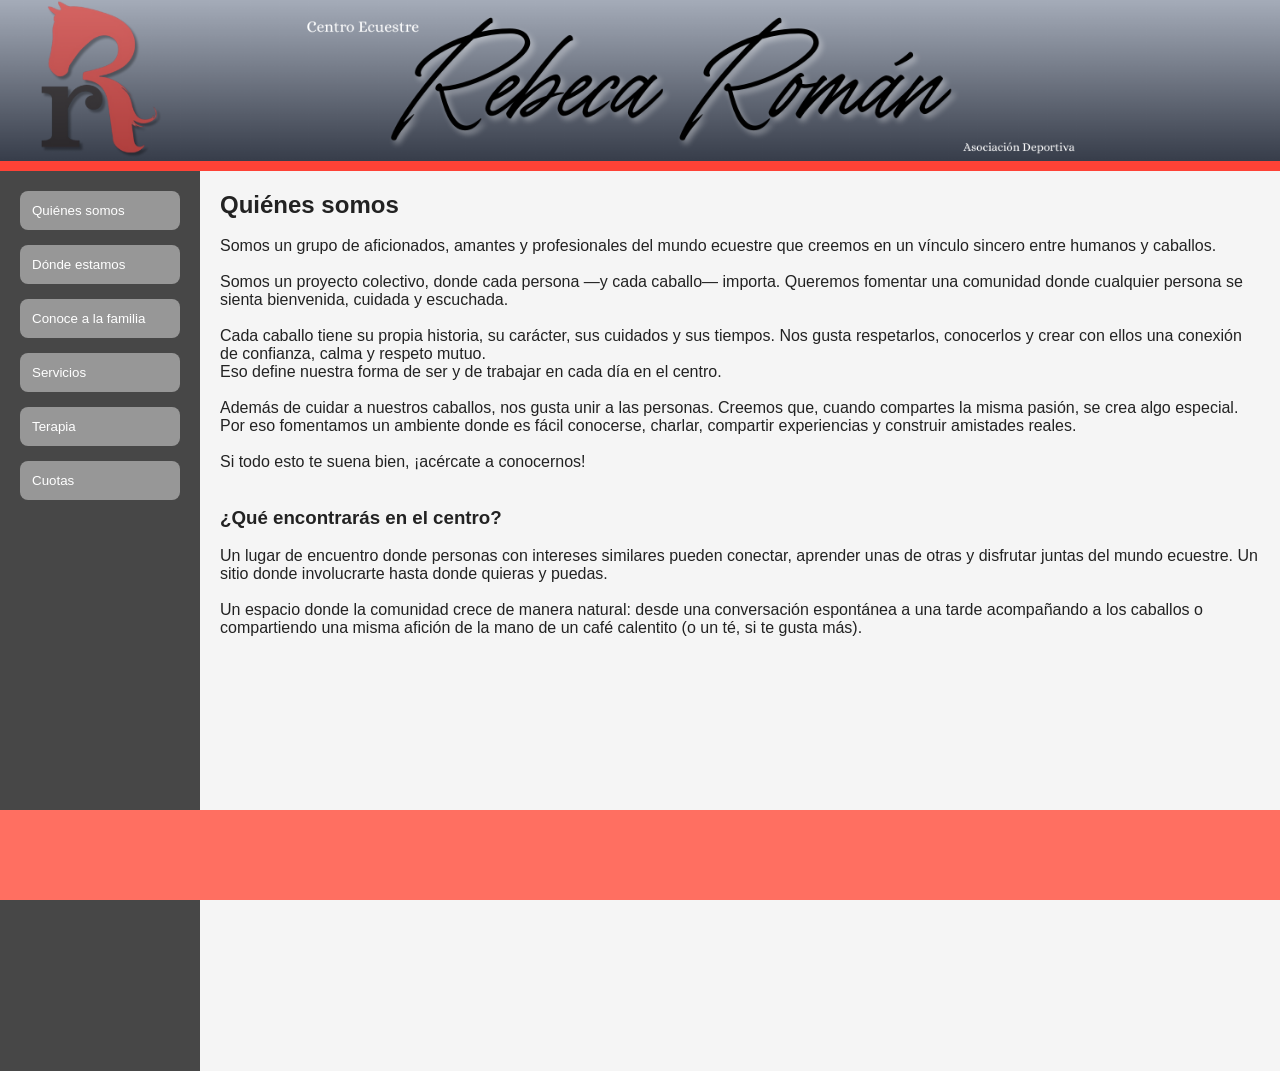
==== index.html @ 07a2dfa3 "Añadido footer fijo (y seguro que algo más)" ====
<!DOCTYPE html>
<html lang="en">
<head>
  <meta charset="UTF-8">
  <meta name="viewport" content="width=device-width, initial-scale=1.0">
  <link rel="stylesheet" href="styles.css">
  <title>Centro Ecuestre Rebeca Román</title>
</head>
<body>
<header>
<div class="header-img"></div>
</header>

    <div class="layout">
        <nav class="sidebar">
            <button class="tab-btn" data-tab="quienes">Quiénes somos</button>
            <button class="tab-btn" data-tab="donde">Dónde estamos</button>
            <button class="tab-btn" data-tab="familia">Conoce a la familia</button>
            <button class="tab-btn" data-tab="actividades">Servicios</button>
            <button class="tab-btn" data-tab="terapia">Terapia</button>
            <button class="tab-btn" data-tab="cuotas">Cuotas</button>
        </nav>

        <main>
            <section id="quienes" class="tab-content active">
                <h1>Quiénes somos</h1><br>
<p>Somos un grupo de aficionados, amantes y profesionales del mundo ecuestre que creemos en un vínculo
sincero entre humanos y caballos.<br><br> Somos un proyecto colectivo, donde cada persona —y cada
caballo— importa. Queremos fomentar una comunidad donde cualquier persona se sienta bienvenida,
cuidada y escuchada.</p><br>
<p>
Cada caballo tiene su propia historia, su carácter, sus cuidados y sus tiempos. Nos gusta respetarlos,
conocerlos y crear con ellos una conexión de confianza, calma y respeto mutuo. <br>Eso define
nuestra forma de ser y de trabajar en cada día en el centro.
</p><br>
<p>
Además de cuidar a nuestros caballos, nos gusta unir a las personas. Creemos que,
cuando compartes la misma pasión, se crea algo especial. Por eso fomentamos un ambiente
donde es fácil conocerse, charlar, compartir experiencias y construir amistades reales.
</p><br>
<p>
    Si todo esto te suena bien, ¡acércate a conocernos!
</p>
<br><br>
<h3>¿Qué encontrarás en el centro?</h3><br>
<p>
Un lugar de encuentro donde personas con intereses similares pueden conectar,
aprender unas de otras y disfrutar juntas del mundo ecuestre. Un sitio donde involucrarte hasta donde quieras y puedas.
<br><br>
Un espacio donde la comunidad crece de manera natural: desde una conversación
espontánea a una tarde acompañando a los caballos o compartiendo una misma
afición de la mano de un café calentito (o un té, si te gusta más).

</p>
            </section>

            <section id="donde" class="tab-content">
                <h1>¿Dónde estamos?</h1>
<p>
El centro se encuentra en Aido, Teo, a tan sólo 10km del centro de Santiago de Compostela. <br>
Pero no te preocupes, te lo ponemos fácil:
</p><br>
<iframe src="https://www.google.com/maps/embed?pb=!1m18!1m12!1m3!1d3857.4868956286105!2d-8.57734438749421!3d42.80059117103506!2m3!1f0!2f0!3f0!3m2!1i1024!2i768!4f13.1!3m3!1m2!1s0xd2f03ffd2e58ea3%3A0x3be78a90a9f89c5a!2sCentro%20Ecuestre%20Rebeca%20Rom%C3%A1n!5e1!3m2!1ses!2ses!4v1764530140210!5m2!1ses!2ses" width="600" height="450" style="border:0;" allowfullscreen="" loading="lazy" referrerpolicy="no-referrer-when-downgrade"></iframe>
            
<br><br>
<h1>¿Cómo llegar?</h1><br>
<p>
    Si no tienes coche o no conduces, no te preocupes.<br><br>
    Contamos con una <b>parada de bus en la misma puerta del centro</b>. <br><br>
    El autobús se coge en la Calle de la Rosa, es la línea <i>LA QUE SEA.</i><br>
    Puedes consultar los horarios aquí. <i>LINKAR LA WEB</i>
</p>

</section>

                

            <section id="familia" class="tab-content">
                <h1>Conoce a la familia</h1>
<br>          
<p>
Cada uno de nuestros caballos y burros tiene su propia personalidad y aporta algo único al
día a día del centro. Son parte de nuestra familia y se nota en cómo interactúan con quienes
los visitan.
</p>
<br>
<h2> Nuestros caballos </h2>
<br>
<div class="contenedor-grid">
                <div class="caballo">
                    <h3>Jerjes</h3>
                    <img src="resources/fotos/caballos/Jerjes.png" alt="Jerjes" width="300" height="300" />
                    <p>Jerjes es un caballo tranquilo y confiable. <br>
                        Antiguo corredor, ahora disfruta de la vida más calmada al mando de nuestra manada.<br>
                        Pese a tener el espíritu de un viejo gruñón, siempre es paciente con los que están aprendiendo, ayudando a que los más novatos se sientan seguros y acompañados.<br>
                        Pero que no te engañe, es un fantástico maestro para ayudarnos a perfeccionar nuestro nivel de doma.
                    </p>
                </div>
                <div class="caballo">
                    <h3>Ninuca</h3>
                    <img src="resources/fotos/caballos/Ninuca1.png" alt="Ninuca" width="300" height="300"/>
                    <p>Si Jerjes es la calma, Ninuca es la chispa. <br>
                        Esta appaloosa es una yegua con carácter y mucha energía. Participa en las actividades de terapia y siempre está atenta a lo que pasa a su alrededor.<br>
                        Es directa y decidida, pero una vez te haces a ella es la mar de divertida, y sabe cómo hacerse querer por quienes pasan tiempo con ella.<br>
                    </p>
                </div>
                <div class="caballo">
                    <h3>Nardeli</h3>
                    <img src="resources/fotos/caballos/Nardeli.png" alt="Nardeli" width="300" height="300"/>
                    <p>Nardeli es una veterana de concursos de salto y toda una profesional.<br>
                        Paciente y constante, transmite confianza a quienes la montan o trabajan con ella.<br>
                        Su experiencia se nota en cada movimiento y en cada tranco, ofreciendo una fuente de aprendizaje sin límites.<br>
                        Fue la última incorporación a la familia, y ya se ha hecho un hueco irremplazable en nuestros corazones. </p>

                </div>
                <div class="caballo">
                    <h3>Viana</h3>
                    <img src="resources/fotos/caballos/Viana.png" alt="Viana" width="300" height="300"/>
                    <p>Viana es la niña de la casa, curiosa y llena de energía.<br>
                        Sociable y cariñosa, se relaciona con facilidad tanto con los caballos como con las personas y aprende cada día.<br>
                        Su actitud abierta y amistosa hace que sea fácil acercarse a ella y disfrutar del tiempo juntos.<br>
                        Viana te robará el corazón -y las chuches- sin dudarlo.
                    </p>
                </div>
</div>

<br><br>

<h2> Nuestros burros </h2>
<br>
<p>Nuestros burros son inseparables y se complementan a la perfección.<br> Mimosos a la par que traviesos, les gusta la compañía de las personas y siempre aportan un toque de alegría y calma al centro.
</p>
<br>

<div class="contenedor-grid">
                <div class ="burro">
                    <h3>Bombón</h3> 
                    <img src="resources/fotos/burros/Bombón.png" alt="Bombón" width="300" height="300"/>
                    <p>Bombón es el mayor y su paciencia es inmensurable. <br>Sigue a Pascual allá donde vaya, incluso si eso implica hacer de escapistas de vez en cuando.</p>    
                </div>
                
                <div class="burro">
                    <h3>Pascual</h3>
                    <img src="resources/fotos/burros/Pascual.png" alt="Pascual" width="300" height="300"/>
                    <p>Pascu es el más jovencito de los dos. Es una nubecita suave y amable que te robará el corazón a primera vista. Igual que Bombón, tiene muchísimos años de experiencia en terapia, ¡y podemos dar buena cuenta de ello!</p>
                </div>      
</div>
<br><br><br><br>

            </section>

            <section id="actividades" class="tab-content">
                <h1>Nuestros servicios</h1><br>
                <p>
                    Todas las actividades en la cuadra están pensadas para disfrutar, aprender y convivir con los animales desde el respeto. <br><br>
                </p>

                <h2>Aprendizaje en un entorno tranquilo</h2>
                <br>
                <p>
                    Entendemos el deporte y el aprendizaje como una fuente de diversión y disfrute, sin presiones ni exigencias deportivas o competitivas.
                    Aquí las sesiones se viven como un momento de desconexión y vínculo, adaptando el aprendizaje y la intensidad al ritmo y nivel de cada persona y de cada caballo.
                    <br>
                    Consideramos que aprender y mejorar en este deporte implica tener tiempo y ojos para todas las personas que están en pista, por eso mantenemos grupos reducidos a la hora de montar.
                    Sólo habrá 4 o más caballos en pista cuando queramos trabajar cómo gestionar turnos, prioridades y otras herramientas necesarias en el mundo de la equitación.
                </p>

                <br><br>

                <h2>Pupilaje: cuidado con cariño y atención</h2>
                <br>
                <p>
                    El centro también acoge caballos en pupilaje.<br>
                    Entendemos de primera mano la importancia de saber que tu compañero está bien atendido, por eso apostamos por un trato cercano, rutinas cuidadas y un ambiente tranquilo donde cada caballo puede vivir de forma equilibrada.<br>
                    Por supuesto, no hacemos ningún tipo de diferenciación entre cómo se tratan los caballos de la asociación, y cómo se tratan los caballos de propietarios. <br>
                    
                </p>
                <br><br>

                <h2>Experiencia equirelax</h2>
                <br>
                <p>
                    Equirelax es nuestra propuesta para quienes buscan un momento de desconexión total junto a los caballos y burros.<br>
                    Se trata de un espacio pensado para relajar cuerpo y mente, conectar con los animales y disfrutar del entorno natural del centro. Una experiencia sensorial donde se combinan calma, contacto con los animales y la serenidad del entorno.<br>

                
                    Ideal para quienes necesitan parar, respirar y reconectar consigo mismos y con la naturaleza.

                </p>
                <br><br>

                <h2>Sesiones intensivas de formación</h2>
                <br>
                <p>
                    Cada cierto tiempo, organizamos sesiones formativas para hablar de todo eso de lo que normalmente no se habla: <br>
                    Cuidados, dolencias, la importancia de un buen equipo, técnica... ¡Tenemos de todo!<br>

                    Algunas de estas sesiones estarán pensadas solo para socias, mientras que otras están abiertas al público.
                </p>
                

            </section>


            <section id="terapia" class="tab-content">
                <h1>Terapia</h1>
                <p>(Pendiente de completar)</p>
            </section>

            <section id="cuotas" class="tab-content">
                <h1>Cuotas</h1>
                <br>
                <p>
                    Como somos una asociación, funcionamos por un sistema de cuotas que dan diferentes tipos de servicios a cada socia. <br>
                    El sistema de cuotas está pensado para que cualquiera pueda disfrutar de este deporte tan bonito y de estos animales tan nobles. <br><br>

                    <b>Aunque las cuotas sean diferentes, todas tienen un mismo fin: Que los peludos estén bien atendidos y no les falte de nada.</b> <br><br>
                    Para nosotras es muy importante destacar que <b>nunca</b> se harán distinciones entre socias por el tipo de cuota que decidan o puedan tener, si no que es un sistema para que nadie se quede sin disfrutar del mundo ecuestre.
                </p>

                <p><br><br>
                    <h3>Contamos con diferentes tipos de cuotas:</h3>
                </p>
                <br>
                <div class=" accordion">
                    <h2 class="accordion-title">Cuota base</h2>
                    <div class="accordion-content">
                        <br>
                        <p>
                            <b>Aprende a montar</b>: Esta cuota nos da derecho a montar una vez por semana, siempre en grupos reducidos para tener toda la atención de nuestra profe favorita.<br>
                            <b>Aprende la teoría que no se enseña</b>: ¡El mundo de la equitación no es sólo subirse al caballo! Aprenderás sobre el equipo, material, anatomía, cuidados, vínculo... ¡y muchísimo más!<br>
                            <b>Aprende gimnasia para jinetes</b>: La equitación es un deporte que requiere más fuerza de la que parece. Por eso, cuando las condiciones meteorológicas no nos dejan salir a pista, trabajamos para ganar fuerza, equilibrio y para generar consciencia sobre nuestros cuerpos y el del caballo.<br>
                            <b>Cuida de los caballos</b>: El bienestar del caballo es siempre nuestra prioridad. Aprenderás todo sobre su cuidado, necesidades y curiosidades, su mantenimiento y el de su equipo.<br>
                            <b>Participa en nuestro día a día</b>: ADECERR es un espacio seguro y familiar y queremos que siga así. Aquí todas las manos cuentan y nos repartimos las tareas en la medida de nuestras capacidades y tiempo.<br>
                        </p>
                    </div>
                </div>
                <br><br>
                <div class="accordion">
                    <h2 class="accordion-title">Cuota especializada</h2>
                    <div class="accordion-content">
                    <br>
                    <p>
                        <b>Especialízate en una modalidad</b>: Es una cuota pensada para amazonas y jinetes con más experiencia y ganas de mejorar. Nuestra profe está especializada en Salto y Doma, y te guiará para que aprendas, mejores y te diviertas en el proceso.<br>
                        <b>Grupos reducidos</b>: Una parte muy importante de nuestra política es el aprendizaje y la equitación sostenible. Igual que en la cuota base, queremos aprender sin sobrecargar a los caballos.<br>
                        <b>Aprende gimnasia para jinetes</b>: Igual que en la cuota base, la gimnasia es una actividad que nos permite seguir trabajando y mejorando cuando el tiempo no está de nuestro lado.<br>
                        <b>Aprende teoría más específica</b>: Como el conocimiento es algo progresivo, la teoría se adapta a la modalidad que elijas. ¡Aquí no dejamos de aprender!<br>
                        <b>Participa en nuestro día a día</b>: ADECERR es un espacio seguro y familiar y queremos que siga así. Aquí todas las manos cuentan y nos repartimos las tareas en la medida de nuestras capacidades y tiempo.<br>

                    </p>
                    </div>
                </div>
                <br><br>
                <div class="accordion">
                    <h2 class="accordion-title">Cuota equirelax</h2>
                    <div class="accordion-content">
                    <br>
                    <p>
                        El estrés, la ansiedad, las prisas... ¿Te suena? <br><br>

                        El contacto con caballos reduce el estrés en niños, jóvenes y adultos.<br>

                        <b>¿Para quién?</b>: Cuota reducida para quienes quieren beneficiarse de todo lo que nos ofrece la interacción con los caballos y la naturaleza, pero sin montar. <br>
                        <b>¿De qué va?</b>: Ven al centro, empápate de la tranquilidad de los caballos en un espacio natural y no masificado. Acarícialos, cepíllalos, siéntelos. Es una forma fácil y rápida para gestionar el estrés acumulado y salir de la rutina.
                        <b>Aprende sobre los caballos</b>: Sus personalidades, qué les gusta, su lenguaje corporal, sus cuidados, su alimentación, su mantenimiento... ¡Todo lo que quieras!
                        <b>Sesiones bajo reserva</b>: Si lo necesitas, buscamos un hueco en el que el centro tenga menos activadad para una experiencia inmersiva.
                        <b>Participa en nuestro día a día</b>: ADECERR es un espacio seguro y familiar y queremos que siga así. Aquí todas las manos cuentan y nos repartimos las tareas en la medida de nuestras capacidades y tiempo.<br>
                        <br><br>
                        <b>¿Sabías que...?</b> en 2015 se descubrió que ¡la interacción entre personas y equinos durante sólo 90 minutos semanales bajaba los niveles de cortisol de manera muy significativa!<br><br> 
                    </p>
                    </div>
                </div>
                <br><br>
                <div class="accordion">
                    <h2 class="accordion-title">Cuota propietario</h2>
                    <div class="accordion-content">
                    <br>
                    <p>
                        ¡Trae a tu peludo a ADECERR! Tenemos pocas plazas para garantizar su atención y cuidado total.<br><br>
                        <b>Acceso ilimitado a heno</b>: No consideramos el heno como un plus, ni un beneficio. Es una parte imprescindible de su alimentación y de su gestión emocional. <br>
                        <b>Paddock propio</b>: Todos los caballos del centro tienen paddock propio con refugio. Nuestra intención siempre es que estén en el paddock o en el prado siempre que se pueda, la estabulación no es nuestra primera opción, sólo una herramienta para cuando el clima no nos permite estar fuera con seguridad. <br>
                        <b>Tres comidas al día</b>: No es un beneficio, es lo que consideramos mejor para ellos. Los caballos están preparados para comer durante 20 horas al día. El acceso ilimitado a heno y las tres comidas diarias nos permiten controlar sustos y posibles cólicos. La comida siempre es acorde a su desgaste energético. Si lo trabajas, comerá más, y nadie te va a cobrar más por ello.<br>
                        <b>Quitar y poner mantas</b>: No nos cansaremos de decir que el bienestar de los caballos no es un plus. ¡Aquí no se pasa ni frío, ni calor! Nos ajustamos al tiempo y decidimos qué pijama ponerles. Si quieres venir a ponérselo tú, por supuesto que puedes, pero nadie te va a cobrar un extra por algo que consideramos básico. <br>
                        <b>Herrador ortopédico</b>: En ADECERR trabajamos con un herrador especializado en ortopedias, ¡zapatos a medida para todos! Si tu amigo tiene necesidades concretas, ¡nuestro herrador estará a la altura!<br>
                        <b>Camas limpitas</b>: Las camas son de viruta y se limpian a diario. Una vez a la semana, las cuadras se levantan por completo y se desinfectan.
                        <b>Servicio de avisos</b>: De momento, los caballos no saben usar agenda. Pero no te preocupes, te avisamos nosotras de cuándo toquen vacunas, herrajes, dentista, desparasitación...<br>
                    </p>
                    </div>
                </div>
                <br><br>
            </section>

            </main>
    </div>
  <script src="scripts.js"></script>
</body>
<footer id="footer" class="pie">
    
</footer>
</html>
---- styles.css ----
body {
margin: 0;
font-family: "Poppins", sans-serif;
background: #f5f5f5;
color: #222;
}

header {
width: 100%;
}

* {
  margin: 0;
  padding: 0;
  box-sizing: border-box;
}

.header-img {
width: 100%;
min-height: 50px;
background-image: url('resources/design/Header.png');
background-size: contain;
background-repeat: no-repeat;
background-position: top;
aspect-ratio: 15/2;
}

.layout {
display: flex;
height: 100vh;
}

.sidebar {
width: 25%;
height: 100vh;
max-width: 200px;
min-width: 200px;
background: #474747;
display: flex;
flex-direction: column;
padding: 20px;
gap: 15px;
}

.tab-btn {
background: #979797;
color: white;
border: none;
padding: 12px;
text-align: left;
cursor: pointer;
border-radius: 8px;
transition: 0.2s;
}

.tab-btn:hover {
background: #ff6f61; /* Coral */
}

main {
padding: 20px;
flex-grow: 1;
}

.tab-content {
display: none;
}

.tab-content.active {
display: block;
}

.caballo {
gap: 15px;
margin-bottom: 20px;
}

.burro {
gap: 15px;
margin-bottom: 20px;
}

.contenedor-grid {
  display: grid;
  grid-template-columns: repeat(2, 1fr);
  column-width: 350px; 
  row-gap: 20px;
  column-gap: 20px;
}

.caballo img {
width: 300px;
height: 300px;
border-radius: 6px;
}

.accordion-title {
    cursor: pointer;
    padding: 10px 0;
    border-bottom: 1px solid #ddd;
}

.accordion-title:hover {
    color: #ff6f61; /* o el color que uses */
}

.accordion-content {
    max-height: 0;
    overflow: hidden;
    transition: max-height 0.3s ease-out;
}

.accordion-content.open {
    max-height: 2000px; /* suficientemente grande */
}

.pie {
  position: fixed;
  bottom: 0;
  left: 0;
  width: 100%;
  background-color: #ff6f61;
  height: 90px;
  padding: 20px;
  text-align: center;
}
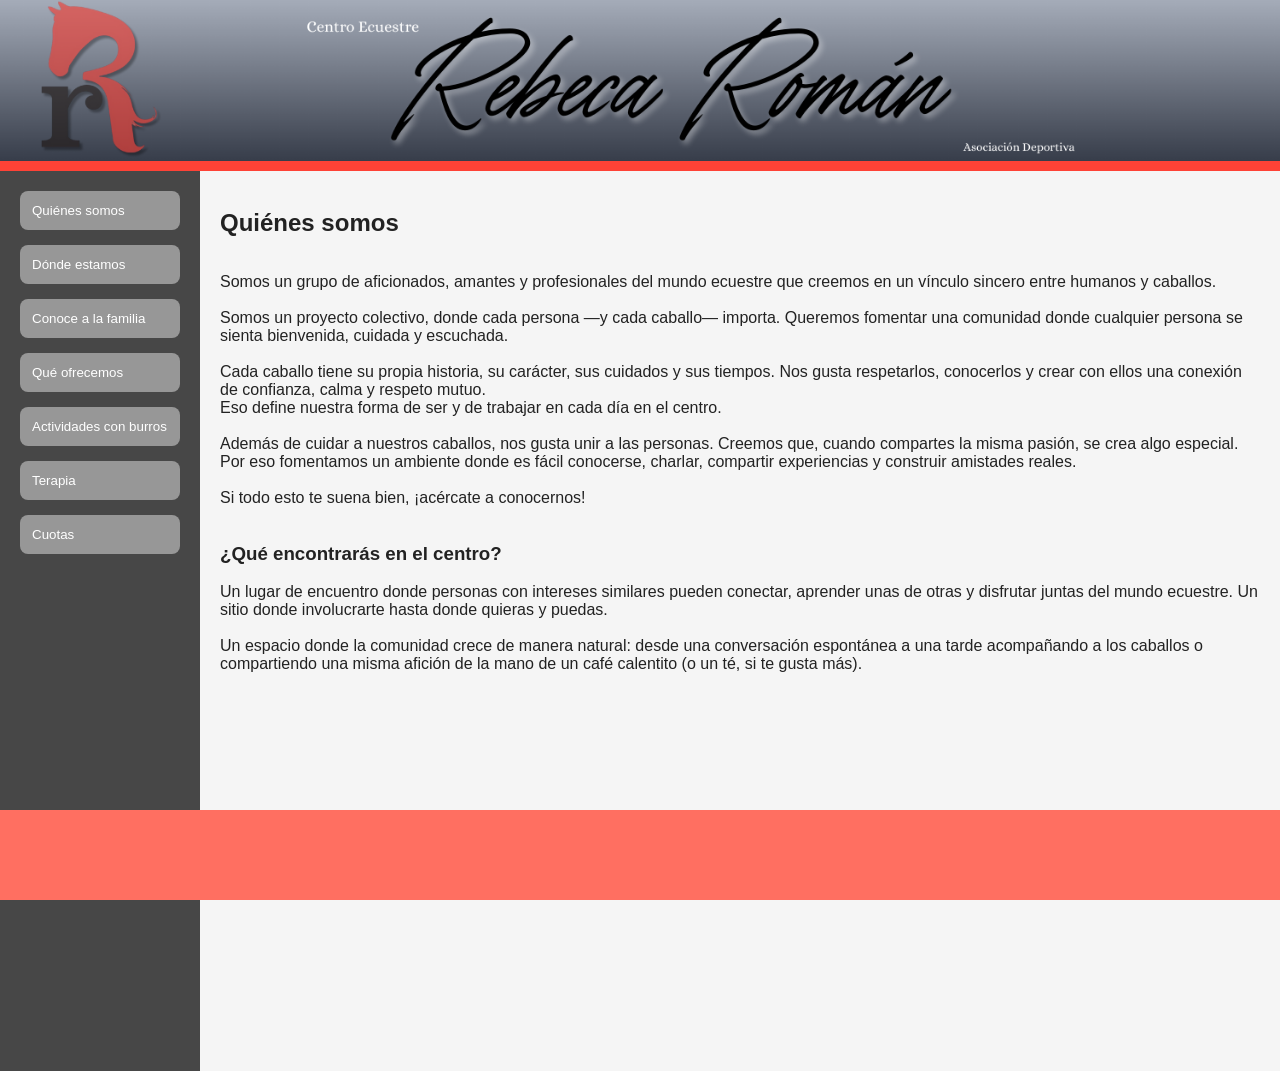
==== commit 2606c603: "+Terapias +Buses +Burros" ====
--- a/index.html
+++ b/index.html
@@ -6,7 +6,7 @@
   <link rel="stylesheet" href="styles.css">
   <title>Centro Ecuestre Rebeca Román</title>
 </head>
-<body>
+<body class="contenido">
 <header>
 <div class="header-img"></div>
 </header>
@@ -16,14 +16,17 @@
             <button class="tab-btn" data-tab="quienes">Quiénes somos</button>
             <button class="tab-btn" data-tab="donde">Dónde estamos</button>
             <button class="tab-btn" data-tab="familia">Conoce a la familia</button>
-            <button class="tab-btn" data-tab="actividades">Servicios</button>
+            <button class="tab-btn" data-tab="actividades">Qué ofrecemos</button>
+            <button class="tab-btn" data-tab="burros">Actividades con burros</button>
             <button class="tab-btn" data-tab="terapia">Terapia</button>
             <button class="tab-btn" data-tab="cuotas">Cuotas</button>
         </nav>
 
         <main>
             <section id="quienes" class="tab-content active">
+                <br>
                 <h1>Quiénes somos</h1><br>
+                <br>
 <p>Somos un grupo de aficionados, amantes y profesionales del mundo ecuestre que creemos en un vínculo
 sincero entre humanos y caballos.<br><br> Somos un proyecto colectivo, donde cada persona —y cada
 caballo— importa. Queremos fomentar una comunidad donde cualquier persona se sienta bienvenida,
@@ -55,20 +58,38 @@
             </section>
 
             <section id="donde" class="tab-content">
+                <br>
                 <h1>¿Dónde estamos?</h1>
+                <br>
 <p>
 El centro se encuentra en Aido, Teo, a tan sólo 10km del centro de Santiago de Compostela. <br>
 Pero no te preocupes, te lo ponemos fácil:
 </p><br>
-<iframe src="https://www.google.com/maps/embed?pb=!1m18!1m12!1m3!1d3857.4868956286105!2d-8.57734438749421!3d42.80059117103506!2m3!1f0!2f0!3f0!3m2!1i1024!2i768!4f13.1!3m3!1m2!1s0xd2f03ffd2e58ea3%3A0x3be78a90a9f89c5a!2sCentro%20Ecuestre%20Rebeca%20Rom%C3%A1n!5e1!3m2!1ses!2ses!4v1764530140210!5m2!1ses!2ses" width="600" height="450" style="border:0;" allowfullscreen="" loading="lazy" referrerpolicy="no-referrer-when-downgrade"></iframe>
+<iframe src="https://www.google.com/maps/embed?pb=!1m18!1m12!1m3!1d3857.4868956286105!2d-8.57734438749421!3d42.80059117103506!2m3!1f0!2f0!3f0!3m2!1i1024!2i768!4f13.1!3m3!1m2!1s0xd2f03ffd2e58ea3%3A0x3be78a90a9f89c5a!2sCentro%20Ecuestre%20Rebeca%20Rom%C3%A1n!5e1!3m2!1ses!2ses!4v1764530140210!5m2!1ses!2ses" width="550" height="400" style="border:0;" allowfullscreen="" loading="lazy" referrerpolicy="no-referrer-when-downgrade"></iframe>
             
 <br><br>
 <h1>¿Cómo llegar?</h1><br>
 <p>
     Si no tienes coche o no conduces, no te preocupes.<br><br>
-    Contamos con una <b>parada de bus en la misma puerta del centro</b>. <br><br>
-    El autobús se coge en la Calle de la Rosa, es la línea <i>LA QUE SEA.</i><br>
-    Puedes consultar los horarios aquí. <i>LINKAR LA WEB</i>
+    Contamos con una <b>parada de bus en la misma puerta del centro</b> y el autobús se coge en <b>la Calle de la Rosa</b>. <br><br>
+
+<br>
+
+<h2>Consulta los horarios</h2>
+<br>
+    
+        <p>
+    <img src="resources/fotos/autobuses/lineaXG80716.png" width="190" height="40" />    
+    Ésta es la línea circular diaria. Consulta paradas y horarios <a href="https://moovitapp.com/index/es/transporte_p%C3%BAblico-line-xg80716-Vigo-3841-3755386-157738303-0"><b>AQUÍ</b></a>
+    </p>
+    <br>
+    <p>
+    <img src="resources/fotos/autobuses/lineaXG80712.png" width="190" height="40" />
+    Y para los fines de semana... <a href="https://moovitapp.com/index/es/transporte_p%C3%BAblico-line-XG80712-Vigo-3841-3755386-157738230-1"><b>AQUÍ</b></a>
+    </p>
+        
+
+
 </p>
 
 </section>
@@ -76,6 +97,7 @@
                 
 
             <section id="familia" class="tab-content">
+                <br>
                 <h1>Conoce a la familia</h1>
 <br>          
 <p>
@@ -150,7 +172,9 @@
             </section>
 
             <section id="actividades" class="tab-content">
+                <br>
                 <h1>Nuestros servicios</h1><br>
+                <br>
                 <p>
                     Todas las actividades en la cuadra están pensadas para disfrutar, aprender y convivir con los animales desde el respeto. <br><br>
                 </p>
@@ -201,13 +225,98 @@
 
             </section>
 
+            
+            <section id="burros" class="tab-content">
+                <br>
+            <h1>Actividades con burros</h1>
+            <br>
+            <br>
+<p>Los burros son una parte esencial de nuestra comunidad: animales nobles, sensibles y perfectos para acompañar momentos de calma y conexión.
+</p>
+                <div class=" accordion">
+                    <h2 class="accordion-title">Café con burros</h2>
+                    <div class="accordion-content">
+                        <br>
+                            <p>
+                            Una experiencia sencilla y preciosa: compartir un rato tranquilo, en contacto directo con ellos, mientras disfrutas de un café en plena naturaleza.
+                            <br>Perfecto para relajarse, desconectar y vivir un momento diferente.
+                            <br>
+                            </p>
+                    </div>
+                </div>
+                <br><br>
+                <div class=" accordion">
+                    <h2 class="accordion-title">Actividades para grupos</h2>
+                    <div class="accordion-content">
+                        <br>
+                            <p>
+                            Ofrecemos encuentros para familias, asociaciones o grupos que quieran conocer a los burros, interactuar con ellos y disfrutar de dinámicas en equipo centradas en el respeto, la empatía y el bienestar animal.
+                            <br>
+                            </p>
+                    </div>
+                </div>
+                <br><br>
+                <div class=" accordion">
+                    <h2 class="accordion-title">Terapias y acompañamiento emocional</h2>
+                    <div class="accordion-content">
+                        <br>
+                        <p>
+                            La terapia con burros es una experiencia terapéutica y educativa que invita a reconectar con uno mismo a través del contacto respetuoso con estos animales nobles, sensibles y profundamente empáticos. 
+                            <br>Los burros, por su carácter tranquilo, su capacidad de presencia y su forma pausada de relacionarse, nos enseñan a bajar el ritmo, a escuchar y a habitar el momento presente.
+                            <br>
+                            <br>Este tipo de terapia asistida con animales favorece el bienestar emocional, la gestión del estrés y la ansiedad, el desarrollo de la autoestima y la conexión emocional. No se trata de imponer ni de dirigir, sino de acompañar procesos personales desde la calma, el respeto y la autenticidad.
+                            <br>Cada sesión es un espacio seguro donde personas de todas las edades pueden explorar sus emociones, fortalecer la confianza y redescubrir su equilibrioCafé con interior en un entorno natural
+                            <br>
+                            <br>La relación que se crea con el burro es siempre única: basada en el vínculo, la observación y el aprendizaje mutuo
+                            <br> Ellos no juzgan, no exigen y no apresuran; simplemente están, y en esa presencia ofrecen una poderosa herramienta terapéutica.
+                            <br>
+                        </p>
+
+                        <p>¿Quieres saber más sobre esto? ¡Visita la sección <b>TERAPIA</b> y conoce a Olalla!</p>
+                    </div>
+                </div>
+                <br><br>
+
+            </section>
+
 
             <section id="terapia" class="tab-content">
+                <br>
                 <h1>Terapia</h1>
-                <p>(Pendiente de completar)</p>
+                <br>
+                <h2>Conoce a Olalla</h2>
+                
+                <div class="contenedor-grid">
+                <p><br><br>
+                    Mi nombre es Olalla Suárez Ladero (G-07379) y soy graduada en Psicología, con un enfoque centrado en el bienestar emocional, el acompañamiento respetuoso y la conexión entre la persona, el entorno y los animales.
+                    <br><br>
+                    Mi trabajo se apoya en una base psicológica sólida, integrando la terapia asistida con animales como una herramienta de intervención profundamente eficaz y respetuosa.
+<br><br>
+Cuento con formación específica en <b>Terapia Asistida con Animales</b> por la Universidad de Nebrija, así como la titulación de <b>Experta en Intervención Asistida con Animales (IAA)</b> a través de Animalia Formación. 
+<br><br>
+Mi experiencia profesional incluye prácticas curriculares, una beca y posteriormente el ejercicio como psicóloga en Emocionali Psicología, donde he acompañado a personas en procesos de desarrollo personal, regulación emocional y bienestar psicológico, siempre desde una mirada ética y centrada en la persona.
+           
+
+</p>
+                    <img src="resources/fotos/terapias/Olalla-transparent.png" alt="Olalla" width="400" height="400">
+
+                </div>
+<p>
+    <br><br>
+Además de psicóloga, soy amazona, y el vínculo con los animales —y en especial con los équidos— forma parte tanto de mi vida personal como de mi recorrido profesional.
+<br><br>
+Este contacto continuado me ha permitido desarrollar una sensibilidad especial hacia el lenguaje no verbal, los ritmos naturales y la importancia del vínculo y la confianza mutua, aspectos clave en la intervención asistida con animales.
+<br><br>
+Trabajo desde la empatía, la escucha y el respeto por los tiempos individuales, creando espacios seguros donde las personas pueden explorar sus emociones, fortalecer su autoestima y reconectar consigo mismas, acompañadas por animales que actúan como mediadores naturales del proceso terapéutico.
+<br><br>
+¿Quieres que nos conozcamos? ¡Sólo tienes que contactarnos! 
+</p>
+                    
+                
             </section>
 
             <section id="cuotas" class="tab-content">
+                <br>
                 <h1>Cuotas</h1>
                 <br>
                 <p>
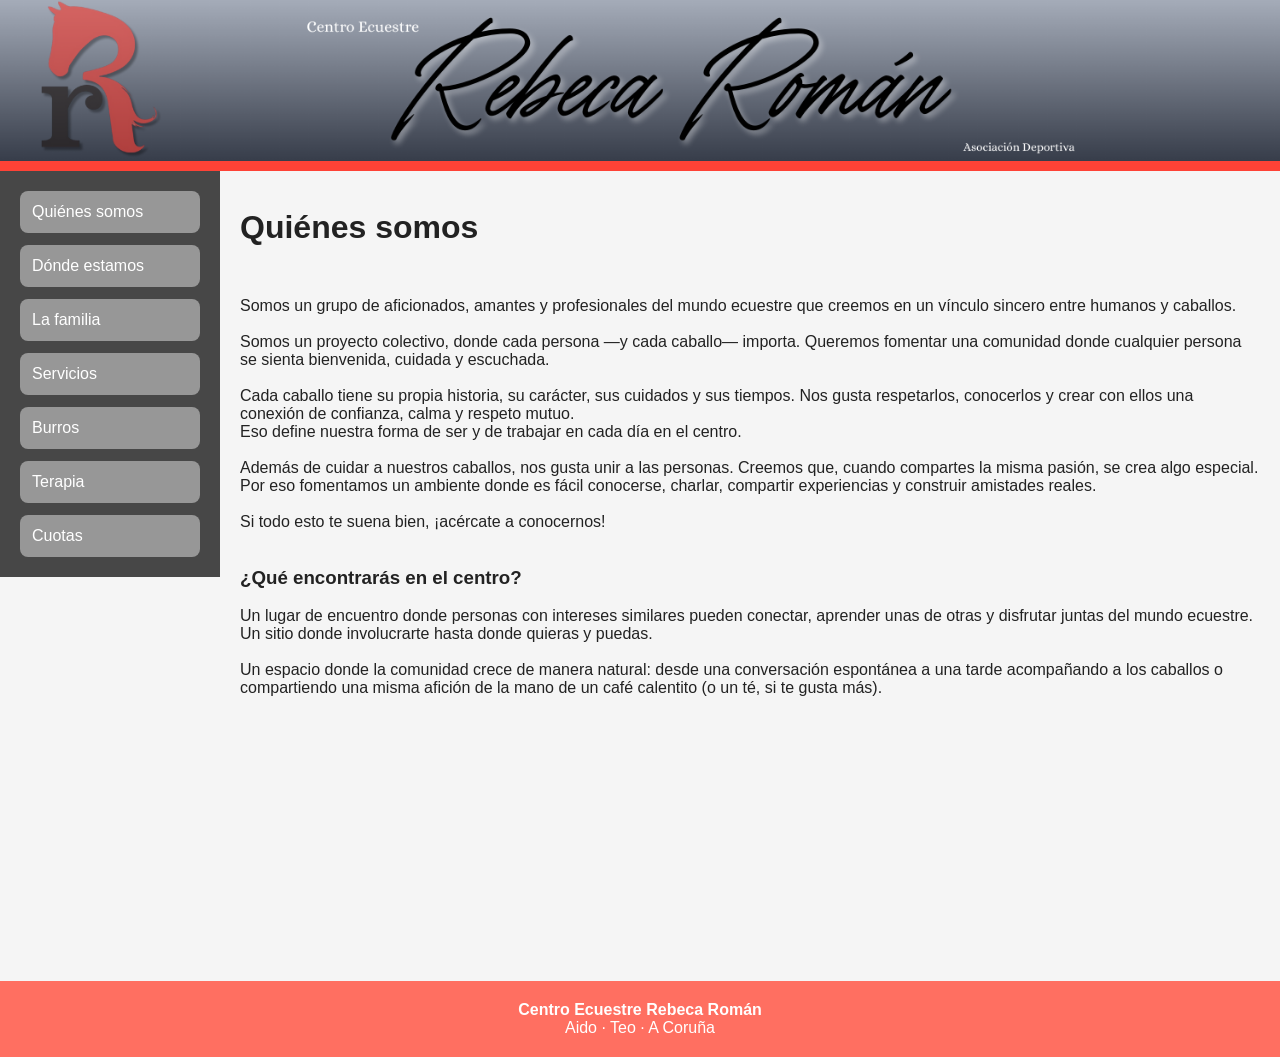
==== commit 766f8d41: "Separado index en diferentes archivos. Css separado en styles y responsive. Includes.js para añadir " ====
--- a/index.html
+++ b/index.html
@@ -1,409 +1,64 @@
 <!DOCTYPE html>
-<html lang="en">
+<html lang="es">
+
 <head>
   <meta charset="UTF-8">
+  <title>Centro Ecuestre Rebeca Román | Quiénes somos</title>
+  <meta name="description"
+    content="Centro ecuestre en Teo. Equitación, terapia asistida con animales y actividades con caballos y burros.">
   <meta name="viewport" content="width=device-width, initial-scale=1.0">
-  <link rel="stylesheet" href="styles.css">
-  <title>Centro Ecuestre Rebeca Román</title>
+
+  <link rel="stylesheet" href="css/styles.css">
+  <link rel="stylesheet" href="css/responsive.css">
 </head>
-<body class="contenido">
-<header>
-<div class="header-img"></div>
-</header>
 
-    <div class="layout">
-        <nav class="sidebar">
-            <button class="tab-btn" data-tab="quienes">Quiénes somos</button>
-            <button class="tab-btn" data-tab="donde">Dónde estamos</button>
-            <button class="tab-btn" data-tab="familia">Conoce a la familia</button>
-            <button class="tab-btn" data-tab="actividades">Qué ofrecemos</button>
-            <button class="tab-btn" data-tab="burros">Actividades con burros</button>
-            <button class="tab-btn" data-tab="terapia">Terapia</button>
-            <button class="tab-btn" data-tab="cuotas">Cuotas</button>
-        </nav>
+<body>
 
-        <main>
-            <section id="quienes" class="tab-content active">
-                <br>
-                <h1>Quiénes somos</h1><br>
-                <br>
-<p>Somos un grupo de aficionados, amantes y profesionales del mundo ecuestre que creemos en un vínculo
-sincero entre humanos y caballos.<br><br> Somos un proyecto colectivo, donde cada persona —y cada
-caballo— importa. Queremos fomentar una comunidad donde cualquier persona se sienta bienvenida,
-cuidada y escuchada.</p><br>
-<p>
-Cada caballo tiene su propia historia, su carácter, sus cuidados y sus tiempos. Nos gusta respetarlos,
-conocerlos y crear con ellos una conexión de confianza, calma y respeto mutuo. <br>Eso define
-nuestra forma de ser y de trabajar en cada día en el centro.
-</p><br>
-<p>
-Además de cuidar a nuestros caballos, nos gusta unir a las personas. Creemos que,
-cuando compartes la misma pasión, se crea algo especial. Por eso fomentamos un ambiente
-donde es fácil conocerse, charlar, compartir experiencias y construir amistades reales.
-</p><br>
-<p>
-    Si todo esto te suena bien, ¡acércate a conocernos!
-</p>
-<br><br>
-<h3>¿Qué encontrarás en el centro?</h3><br>
-<p>
-Un lugar de encuentro donde personas con intereses similares pueden conectar,
-aprender unas de otras y disfrutar juntas del mundo ecuestre. Un sitio donde involucrarte hasta donde quieras y puedas.
-<br><br>
-Un espacio donde la comunidad crece de manera natural: desde una conversación
-espontánea a una tarde acompañando a los caballos o compartiendo una misma
-afición de la mano de un café calentito (o un té, si te gusta más).
+  <div id="site-header"></div>
 
-</p>
-            </section>
+  <div class="layout">
+    <div id="site-nav"></div>
+    <main>
+      <br>
+      <h1>Quiénes somos</h1><br>
+      <br>
 
-            <section id="donde" class="tab-content">
-                <br>
-                <h1>¿Dónde estamos?</h1>
-                <br>
-<p>
-El centro se encuentra en Aido, Teo, a tan sólo 10km del centro de Santiago de Compostela. <br>
-Pero no te preocupes, te lo ponemos fácil:
-</p><br>
-<iframe src="https://www.google.com/maps/embed?pb=!1m18!1m12!1m3!1d3857.4868956286105!2d-8.57734438749421!3d42.80059117103506!2m3!1f0!2f0!3f0!3m2!1i1024!2i768!4f13.1!3m3!1m2!1s0xd2f03ffd2e58ea3%3A0x3be78a90a9f89c5a!2sCentro%20Ecuestre%20Rebeca%20Rom%C3%A1n!5e1!3m2!1ses!2ses!4v1764530140210!5m2!1ses!2ses" width="550" height="400" style="border:0;" allowfullscreen="" loading="lazy" referrerpolicy="no-referrer-when-downgrade"></iframe>
-            
-<br><br>
-<h1>¿Cómo llegar?</h1><br>
-<p>
-    Si no tienes coche o no conduces, no te preocupes.<br><br>
-    Contamos con una <b>parada de bus en la misma puerta del centro</b> y el autobús se coge en <b>la Calle de la Rosa</b>. <br><br>
+      <p>Somos un grupo de aficionados, amantes y profesionales del mundo ecuestre que creemos en un vínculo
+        sincero entre humanos y caballos.<br><br> Somos un proyecto colectivo, donde cada persona —y cada
+        caballo— importa. Queremos fomentar una comunidad donde cualquier persona se sienta bienvenida,
+        cuidada y escuchada.</p><br>
+      <p>
+        Cada caballo tiene su propia historia, su carácter, sus cuidados y sus tiempos. Nos gusta respetarlos,
+        conocerlos y crear con ellos una conexión de confianza, calma y respeto mutuo. <br>Eso define
+        nuestra forma de ser y de trabajar en cada día en el centro.
+      </p><br>
+      <p>
+        Además de cuidar a nuestros caballos, nos gusta unir a las personas. Creemos que,
+        cuando compartes la misma pasión, se crea algo especial. Por eso fomentamos un ambiente
+        donde es fácil conocerse, charlar, compartir experiencias y construir amistades reales.
+      </p><br>
+      <p>
+        Si todo esto te suena bien, ¡acércate a conocernos!
+      </p>
+      <br><br>
+      <h3>¿Qué encontrarás en el centro?</h3><br>
+      <p>
+        Un lugar de encuentro donde personas con intereses similares pueden conectar,
+        aprender unas de otras y disfrutar juntas del mundo ecuestre. Un sitio donde involucrarte hasta donde quieras y
+        puedas.
+        <br><br>
+        Un espacio donde la comunidad crece de manera natural: desde una conversación
+        espontánea a una tarde acompañando a los caballos o compartiendo una misma
+        afición de la mano de un café calentito (o un té, si te gusta más).
 
-<br>
+      </p>
+    </main>
+  </div>
 
-<h2>Consulta los horarios</h2>
-<br>
-    
-        <p>
-    <img src="resources/fotos/autobuses/lineaXG80716.png" width="190" height="40" />    
-    Ésta es la línea circular diaria. Consulta paradas y horarios <a href="https://moovitapp.com/index/es/transporte_p%C3%BAblico-line-xg80716-Vigo-3841-3755386-157738303-0"><b>AQUÍ</b></a>
-    </p>
-    <br>
-    <p>
-    <img src="resources/fotos/autobuses/lineaXG80712.png" width="190" height="40" />
-    Y para los fines de semana... <a href="https://moovitapp.com/index/es/transporte_p%C3%BAblico-line-XG80712-Vigo-3841-3755386-157738230-1"><b>AQUÍ</b></a>
-    </p>
-        
+  <div id="site-footer"></div>
 
+  <script src="js/includes.js"></script>
+  <script src="js/main.js"></script>
+</body>
 
-</p>
-
-</section>
-
-                
-
-            <section id="familia" class="tab-content">
-                <br>
-                <h1>Conoce a la familia</h1>
-<br>          
-<p>
-Cada uno de nuestros caballos y burros tiene su propia personalidad y aporta algo único al
-día a día del centro. Son parte de nuestra familia y se nota en cómo interactúan con quienes
-los visitan.
-</p>
-<br>
-<h2> Nuestros caballos </h2>
-<br>
-<div class="contenedor-grid">
-                <div class="caballo">
-                    <h3>Jerjes</h3>
-                    <img src="resources/fotos/caballos/Jerjes.png" alt="Jerjes" width="300" height="300" />
-                    <p>Jerjes es un caballo tranquilo y confiable. <br>
-                        Antiguo corredor, ahora disfruta de la vida más calmada al mando de nuestra manada.<br>
-                        Pese a tener el espíritu de un viejo gruñón, siempre es paciente con los que están aprendiendo, ayudando a que los más novatos se sientan seguros y acompañados.<br>
-                        Pero que no te engañe, es un fantástico maestro para ayudarnos a perfeccionar nuestro nivel de doma.
-                    </p>
-                </div>
-                <div class="caballo">
-                    <h3>Ninuca</h3>
-                    <img src="resources/fotos/caballos/Ninuca1.png" alt="Ninuca" width="300" height="300"/>
-                    <p>Si Jerjes es la calma, Ninuca es la chispa. <br>
-                        Esta appaloosa es una yegua con carácter y mucha energía. Participa en las actividades de terapia y siempre está atenta a lo que pasa a su alrededor.<br>
-                        Es directa y decidida, pero una vez te haces a ella es la mar de divertida, y sabe cómo hacerse querer por quienes pasan tiempo con ella.<br>
-                    </p>
-                </div>
-                <div class="caballo">
-                    <h3>Nardeli</h3>
-                    <img src="resources/fotos/caballos/Nardeli.png" alt="Nardeli" width="300" height="300"/>
-                    <p>Nardeli es una veterana de concursos de salto y toda una profesional.<br>
-                        Paciente y constante, transmite confianza a quienes la montan o trabajan con ella.<br>
-                        Su experiencia se nota en cada movimiento y en cada tranco, ofreciendo una fuente de aprendizaje sin límites.<br>
-                        Fue la última incorporación a la familia, y ya se ha hecho un hueco irremplazable en nuestros corazones. </p>
-
-                </div>
-                <div class="caballo">
-                    <h3>Viana</h3>
-                    <img src="resources/fotos/caballos/Viana.png" alt="Viana" width="300" height="300"/>
-                    <p>Viana es la niña de la casa, curiosa y llena de energía.<br>
-                        Sociable y cariñosa, se relaciona con facilidad tanto con los caballos como con las personas y aprende cada día.<br>
-                        Su actitud abierta y amistosa hace que sea fácil acercarse a ella y disfrutar del tiempo juntos.<br>
-                        Viana te robará el corazón -y las chuches- sin dudarlo.
-                    </p>
-                </div>
-</div>
-
-<br><br>
-
-<h2> Nuestros burros </h2>
-<br>
-<p>Nuestros burros son inseparables y se complementan a la perfección.<br> Mimosos a la par que traviesos, les gusta la compañía de las personas y siempre aportan un toque de alegría y calma al centro.
-</p>
-<br>
-
-<div class="contenedor-grid">
-                <div class ="burro">
-                    <h3>Bombón</h3> 
-                    <img src="resources/fotos/burros/Bombón.png" alt="Bombón" width="300" height="300"/>
-                    <p>Bombón es el mayor y su paciencia es inmensurable. <br>Sigue a Pascual allá donde vaya, incluso si eso implica hacer de escapistas de vez en cuando.</p>    
-                </div>
-                
-                <div class="burro">
-                    <h3>Pascual</h3>
-                    <img src="resources/fotos/burros/Pascual.png" alt="Pascual" width="300" height="300"/>
-                    <p>Pascu es el más jovencito de los dos. Es una nubecita suave y amable que te robará el corazón a primera vista. Igual que Bombón, tiene muchísimos años de experiencia en terapia, ¡y podemos dar buena cuenta de ello!</p>
-                </div>      
-</div>
-<br><br><br><br>
-
-            </section>
-
-            <section id="actividades" class="tab-content">
-                <br>
-                <h1>Nuestros servicios</h1><br>
-                <br>
-                <p>
-                    Todas las actividades en la cuadra están pensadas para disfrutar, aprender y convivir con los animales desde el respeto. <br><br>
-                </p>
-
-                <h2>Aprendizaje en un entorno tranquilo</h2>
-                <br>
-                <p>
-                    Entendemos el deporte y el aprendizaje como una fuente de diversión y disfrute, sin presiones ni exigencias deportivas o competitivas.
-                    Aquí las sesiones se viven como un momento de desconexión y vínculo, adaptando el aprendizaje y la intensidad al ritmo y nivel de cada persona y de cada caballo.
-                    <br>
-                    Consideramos que aprender y mejorar en este deporte implica tener tiempo y ojos para todas las personas que están en pista, por eso mantenemos grupos reducidos a la hora de montar.
-                    Sólo habrá 4 o más caballos en pista cuando queramos trabajar cómo gestionar turnos, prioridades y otras herramientas necesarias en el mundo de la equitación.
-                </p>
-
-                <br><br>
-
-                <h2>Pupilaje: cuidado con cariño y atención</h2>
-                <br>
-                <p>
-                    El centro también acoge caballos en pupilaje.<br>
-                    Entendemos de primera mano la importancia de saber que tu compañero está bien atendido, por eso apostamos por un trato cercano, rutinas cuidadas y un ambiente tranquilo donde cada caballo puede vivir de forma equilibrada.<br>
-                    Por supuesto, no hacemos ningún tipo de diferenciación entre cómo se tratan los caballos de la asociación, y cómo se tratan los caballos de propietarios. <br>
-                    
-                </p>
-                <br><br>
-
-                <h2>Experiencia equirelax</h2>
-                <br>
-                <p>
-                    Equirelax es nuestra propuesta para quienes buscan un momento de desconexión total junto a los caballos y burros.<br>
-                    Se trata de un espacio pensado para relajar cuerpo y mente, conectar con los animales y disfrutar del entorno natural del centro. Una experiencia sensorial donde se combinan calma, contacto con los animales y la serenidad del entorno.<br>
-
-                
-                    Ideal para quienes necesitan parar, respirar y reconectar consigo mismos y con la naturaleza.
-
-                </p>
-                <br><br>
-
-                <h2>Sesiones intensivas de formación</h2>
-                <br>
-                <p>
-                    Cada cierto tiempo, organizamos sesiones formativas para hablar de todo eso de lo que normalmente no se habla: <br>
-                    Cuidados, dolencias, la importancia de un buen equipo, técnica... ¡Tenemos de todo!<br>
-
-                    Algunas de estas sesiones estarán pensadas solo para socias, mientras que otras están abiertas al público.
-                </p>
-                
-
-            </section>
-
-            
-            <section id="burros" class="tab-content">
-                <br>
-            <h1>Actividades con burros</h1>
-            <br>
-            <br>
-<p>Los burros son una parte esencial de nuestra comunidad: animales nobles, sensibles y perfectos para acompañar momentos de calma y conexión.
-</p>
-                <div class=" accordion">
-                    <h2 class="accordion-title">Café con burros</h2>
-                    <div class="accordion-content">
-                        <br>
-                            <p>
-                            Una experiencia sencilla y preciosa: compartir un rato tranquilo, en contacto directo con ellos, mientras disfrutas de un café en plena naturaleza.
-                            <br>Perfecto para relajarse, desconectar y vivir un momento diferente.
-                            <br>
-                            </p>
-                    </div>
-                </div>
-                <br><br>
-                <div class=" accordion">
-                    <h2 class="accordion-title">Actividades para grupos</h2>
-                    <div class="accordion-content">
-                        <br>
-                            <p>
-                            Ofrecemos encuentros para familias, asociaciones o grupos que quieran conocer a los burros, interactuar con ellos y disfrutar de dinámicas en equipo centradas en el respeto, la empatía y el bienestar animal.
-                            <br>
-                            </p>
-                    </div>
-                </div>
-                <br><br>
-                <div class=" accordion">
-                    <h2 class="accordion-title">Terapias y acompañamiento emocional</h2>
-                    <div class="accordion-content">
-                        <br>
-                        <p>
-                            La terapia con burros es una experiencia terapéutica y educativa que invita a reconectar con uno mismo a través del contacto respetuoso con estos animales nobles, sensibles y profundamente empáticos. 
-                            <br>Los burros, por su carácter tranquilo, su capacidad de presencia y su forma pausada de relacionarse, nos enseñan a bajar el ritmo, a escuchar y a habitar el momento presente.
-                            <br>
-                            <br>Este tipo de terapia asistida con animales favorece el bienestar emocional, la gestión del estrés y la ansiedad, el desarrollo de la autoestima y la conexión emocional. No se trata de imponer ni de dirigir, sino de acompañar procesos personales desde la calma, el respeto y la autenticidad.
-                            <br>Cada sesión es un espacio seguro donde personas de todas las edades pueden explorar sus emociones, fortalecer la confianza y redescubrir su equilibrioCafé con interior en un entorno natural
-                            <br>
-                            <br>La relación que se crea con el burro es siempre única: basada en el vínculo, la observación y el aprendizaje mutuo
-                            <br> Ellos no juzgan, no exigen y no apresuran; simplemente están, y en esa presencia ofrecen una poderosa herramienta terapéutica.
-                            <br>
-                        </p>
-
-                        <p>¿Quieres saber más sobre esto? ¡Visita la sección <b>TERAPIA</b> y conoce a Olalla!</p>
-                    </div>
-                </div>
-                <br><br>
-
-            </section>
-
-
-            <section id="terapia" class="tab-content">
-                <br>
-                <h1>Terapia</h1>
-                <br>
-                <h2>Conoce a Olalla</h2>
-                
-                <div class="contenedor-grid">
-                <p><br><br>
-                    Mi nombre es Olalla Suárez Ladero (G-07379) y soy graduada en Psicología, con un enfoque centrado en el bienestar emocional, el acompañamiento respetuoso y la conexión entre la persona, el entorno y los animales.
-                    <br><br>
-                    Mi trabajo se apoya en una base psicológica sólida, integrando la terapia asistida con animales como una herramienta de intervención profundamente eficaz y respetuosa.
-<br><br>
-Cuento con formación específica en <b>Terapia Asistida con Animales</b> por la Universidad de Nebrija, así como la titulación de <b>Experta en Intervención Asistida con Animales (IAA)</b> a través de Animalia Formación. 
-<br><br>
-Mi experiencia profesional incluye prácticas curriculares, una beca y posteriormente el ejercicio como psicóloga en Emocionali Psicología, donde he acompañado a personas en procesos de desarrollo personal, regulación emocional y bienestar psicológico, siempre desde una mirada ética y centrada en la persona.
-           
-
-</p>
-                    <img src="resources/fotos/terapias/Olalla-transparent.png" alt="Olalla" width="400" height="400">
-
-                </div>
-<p>
-    <br><br>
-Además de psicóloga, soy amazona, y el vínculo con los animales —y en especial con los équidos— forma parte tanto de mi vida personal como de mi recorrido profesional.
-<br><br>
-Este contacto continuado me ha permitido desarrollar una sensibilidad especial hacia el lenguaje no verbal, los ritmos naturales y la importancia del vínculo y la confianza mutua, aspectos clave en la intervención asistida con animales.
-<br><br>
-Trabajo desde la empatía, la escucha y el respeto por los tiempos individuales, creando espacios seguros donde las personas pueden explorar sus emociones, fortalecer su autoestima y reconectar consigo mismas, acompañadas por animales que actúan como mediadores naturales del proceso terapéutico.
-<br><br>
-¿Quieres que nos conozcamos? ¡Sólo tienes que contactarnos! 
-</p>
-                    
-                
-            </section>
-
-            <section id="cuotas" class="tab-content">
-                <br>
-                <h1>Cuotas</h1>
-                <br>
-                <p>
-                    Como somos una asociación, funcionamos por un sistema de cuotas que dan diferentes tipos de servicios a cada socia. <br>
-                    El sistema de cuotas está pensado para que cualquiera pueda disfrutar de este deporte tan bonito y de estos animales tan nobles. <br><br>
-
-                    <b>Aunque las cuotas sean diferentes, todas tienen un mismo fin: Que los peludos estén bien atendidos y no les falte de nada.</b> <br><br>
-                    Para nosotras es muy importante destacar que <b>nunca</b> se harán distinciones entre socias por el tipo de cuota que decidan o puedan tener, si no que es un sistema para que nadie se quede sin disfrutar del mundo ecuestre.
-                </p>
-
-                <p><br><br>
-                    <h3>Contamos con diferentes tipos de cuotas:</h3>
-                </p>
-                <br>
-                <div class=" accordion">
-                    <h2 class="accordion-title">Cuota base</h2>
-                    <div class="accordion-content">
-                        <br>
-                        <p>
-                            <b>Aprende a montar</b>: Esta cuota nos da derecho a montar una vez por semana, siempre en grupos reducidos para tener toda la atención de nuestra profe favorita.<br>
-                            <b>Aprende la teoría que no se enseña</b>: ¡El mundo de la equitación no es sólo subirse al caballo! Aprenderás sobre el equipo, material, anatomía, cuidados, vínculo... ¡y muchísimo más!<br>
-                            <b>Aprende gimnasia para jinetes</b>: La equitación es un deporte que requiere más fuerza de la que parece. Por eso, cuando las condiciones meteorológicas no nos dejan salir a pista, trabajamos para ganar fuerza, equilibrio y para generar consciencia sobre nuestros cuerpos y el del caballo.<br>
-                            <b>Cuida de los caballos</b>: El bienestar del caballo es siempre nuestra prioridad. Aprenderás todo sobre su cuidado, necesidades y curiosidades, su mantenimiento y el de su equipo.<br>
-                            <b>Participa en nuestro día a día</b>: ADECERR es un espacio seguro y familiar y queremos que siga así. Aquí todas las manos cuentan y nos repartimos las tareas en la medida de nuestras capacidades y tiempo.<br>
-                        </p>
-                    </div>
-                </div>
-                <br><br>
-                <div class="accordion">
-                    <h2 class="accordion-title">Cuota especializada</h2>
-                    <div class="accordion-content">
-                    <br>
-                    <p>
-                        <b>Especialízate en una modalidad</b>: Es una cuota pensada para amazonas y jinetes con más experiencia y ganas de mejorar. Nuestra profe está especializada en Salto y Doma, y te guiará para que aprendas, mejores y te diviertas en el proceso.<br>
-                        <b>Grupos reducidos</b>: Una parte muy importante de nuestra política es el aprendizaje y la equitación sostenible. Igual que en la cuota base, queremos aprender sin sobrecargar a los caballos.<br>
-                        <b>Aprende gimnasia para jinetes</b>: Igual que en la cuota base, la gimnasia es una actividad que nos permite seguir trabajando y mejorando cuando el tiempo no está de nuestro lado.<br>
-                        <b>Aprende teoría más específica</b>: Como el conocimiento es algo progresivo, la teoría se adapta a la modalidad que elijas. ¡Aquí no dejamos de aprender!<br>
-                        <b>Participa en nuestro día a día</b>: ADECERR es un espacio seguro y familiar y queremos que siga así. Aquí todas las manos cuentan y nos repartimos las tareas en la medida de nuestras capacidades y tiempo.<br>
-
-                    </p>
-                    </div>
-                </div>
-                <br><br>
-                <div class="accordion">
-                    <h2 class="accordion-title">Cuota equirelax</h2>
-                    <div class="accordion-content">
-                    <br>
-                    <p>
-                        El estrés, la ansiedad, las prisas... ¿Te suena? <br><br>
-
-                        El contacto con caballos reduce el estrés en niños, jóvenes y adultos.<br>
-
-                        <b>¿Para quién?</b>: Cuota reducida para quienes quieren beneficiarse de todo lo que nos ofrece la interacción con los caballos y la naturaleza, pero sin montar. <br>
-                        <b>¿De qué va?</b>: Ven al centro, empápate de la tranquilidad de los caballos en un espacio natural y no masificado. Acarícialos, cepíllalos, siéntelos. Es una forma fácil y rápida para gestionar el estrés acumulado y salir de la rutina.
-                        <b>Aprende sobre los caballos</b>: Sus personalidades, qué les gusta, su lenguaje corporal, sus cuidados, su alimentación, su mantenimiento... ¡Todo lo que quieras!
-                        <b>Sesiones bajo reserva</b>: Si lo necesitas, buscamos un hueco en el que el centro tenga menos activadad para una experiencia inmersiva.
-                        <b>Participa en nuestro día a día</b>: ADECERR es un espacio seguro y familiar y queremos que siga así. Aquí todas las manos cuentan y nos repartimos las tareas en la medida de nuestras capacidades y tiempo.<br>
-                        <br><br>
-                        <b>¿Sabías que...?</b> en 2015 se descubrió que ¡la interacción entre personas y equinos durante sólo 90 minutos semanales bajaba los niveles de cortisol de manera muy significativa!<br><br> 
-                    </p>
-                    </div>
-                </div>
-                <br><br>
-                <div class="accordion">
-                    <h2 class="accordion-title">Cuota propietario</h2>
-                    <div class="accordion-content">
-                    <br>
-                    <p>
-                        ¡Trae a tu peludo a ADECERR! Tenemos pocas plazas para garantizar su atención y cuidado total.<br><br>
-                        <b>Acceso ilimitado a heno</b>: No consideramos el heno como un plus, ni un beneficio. Es una parte imprescindible de su alimentación y de su gestión emocional. <br>
-                        <b>Paddock propio</b>: Todos los caballos del centro tienen paddock propio con refugio. Nuestra intención siempre es que estén en el paddock o en el prado siempre que se pueda, la estabulación no es nuestra primera opción, sólo una herramienta para cuando el clima no nos permite estar fuera con seguridad. <br>
-                        <b>Tres comidas al día</b>: No es un beneficio, es lo que consideramos mejor para ellos. Los caballos están preparados para comer durante 20 horas al día. El acceso ilimitado a heno y las tres comidas diarias nos permiten controlar sustos y posibles cólicos. La comida siempre es acorde a su desgaste energético. Si lo trabajas, comerá más, y nadie te va a cobrar más por ello.<br>
-                        <b>Quitar y poner mantas</b>: No nos cansaremos de decir que el bienestar de los caballos no es un plus. ¡Aquí no se pasa ni frío, ni calor! Nos ajustamos al tiempo y decidimos qué pijama ponerles. Si quieres venir a ponérselo tú, por supuesto que puedes, pero nadie te va a cobrar un extra por algo que consideramos básico. <br>
-                        <b>Herrador ortopédico</b>: En ADECERR trabajamos con un herrador especializado en ortopedias, ¡zapatos a medida para todos! Si tu amigo tiene necesidades concretas, ¡nuestro herrador estará a la altura!<br>
-                        <b>Camas limpitas</b>: Las camas son de viruta y se limpian a diario. Una vez a la semana, las cuadras se levantan por completo y se desinfectan.
-                        <b>Servicio de avisos</b>: De momento, los caballos no saben usar agenda. Pero no te preocupes, te avisamos nosotras de cuándo toquen vacunas, herrajes, dentista, desparasitación...<br>
-                    </p>
-                    </div>
-                </div>
-                <br><br>
-            </section>
-
-            </main>
-    </div>
-  <script src="scripts.js"></script>
-</body>
-<footer id="footer" class="pie">
-    
-</footer>
 </html>
--- a/css/styles.css
+++ b/css/styles.css
@@ -0,0 +1,98 @@
+* {
+  margin: 0;
+  padding: 0;
+  box-sizing: border-box;
+}
+
+body {
+  font-family: "Poppins", sans-serif;
+  background: #f5f5f5;
+  color: #222;
+}
+
+.header-img {
+  width: 100%;
+  aspect-ratio: 15 / 2;
+  background: url("../resources/design/Header.png") no-repeat center top;
+  background-size: contain;
+}
+
+.layout {
+  display: flex;
+  min-height: calc(100vh - 90px);
+}
+
+/* NAV */
+.sidebar {
+  width: 220px;
+  background: #474747;
+  padding: 20px;
+  display: flex;
+  flex-direction: column;
+  gap: 12px;
+}
+
+.sidebar a {
+  background: #979797;
+  color: white;
+  text-decoration: none;
+  padding: 12px;
+  border-radius: 8px;
+  transition: 0.2s;
+}
+
+.sidebar a:hover,
+.sidebar a.active {
+  background: #ff6f61;
+}
+
+/* MAIN */
+main {
+  padding: 20px;
+  flex: 1;
+}
+
+h1 { margin-bottom: 15px; }
+h2 { margin: 25px 0 10px; }
+
+/* GRID */
+.contenedor-grid {
+  display: grid;
+  grid-template-columns: repeat(auto-fit, minmax(280px, 1fr));
+  gap: 20px;
+}
+
+img {
+  max-width: 100%;
+  height: auto;
+  border-radius: 6px;
+}
+
+/* ACCORDION */
+.accordion-title {
+    cursor: pointer;
+    padding: 10px 0;
+    border-bottom: 1px solid #ddd;
+}
+
+.accordion-title:hover {
+    color: #ff6f61; /* o el color que uses */
+}
+
+.accordion-content {
+    max-height: 0;
+    overflow: hidden;
+    transition: max-height 0.3s ease-out;
+}
+
+.accordion-content.open {
+    max-height: 2000px; /* suficientemente grande */
+}
+
+/* FOOTER */
+.pie {
+  background: #ff6f61;
+  color: white;
+  padding: 20px;
+  text-align: center;
+}
--- a/css/responsive.css
+++ b/css/responsive.css
@@ -0,0 +1,25 @@
+/* TABLET */
+@media (max-width: 1024px) {
+  .sidebar {
+    width: 180px;
+  }
+}
+
+/* MOBILE */
+@media (max-width: 768px) {
+  .layout {
+    flex-direction: column;
+  }
+
+  .sidebar {
+    width: 100%;
+    flex-direction: row;
+    flex-wrap: wrap;
+    justify-content: center;
+  }
+
+  .nav-link {
+    flex: 1 1 45%;
+    text-align: center;
+  }
+}
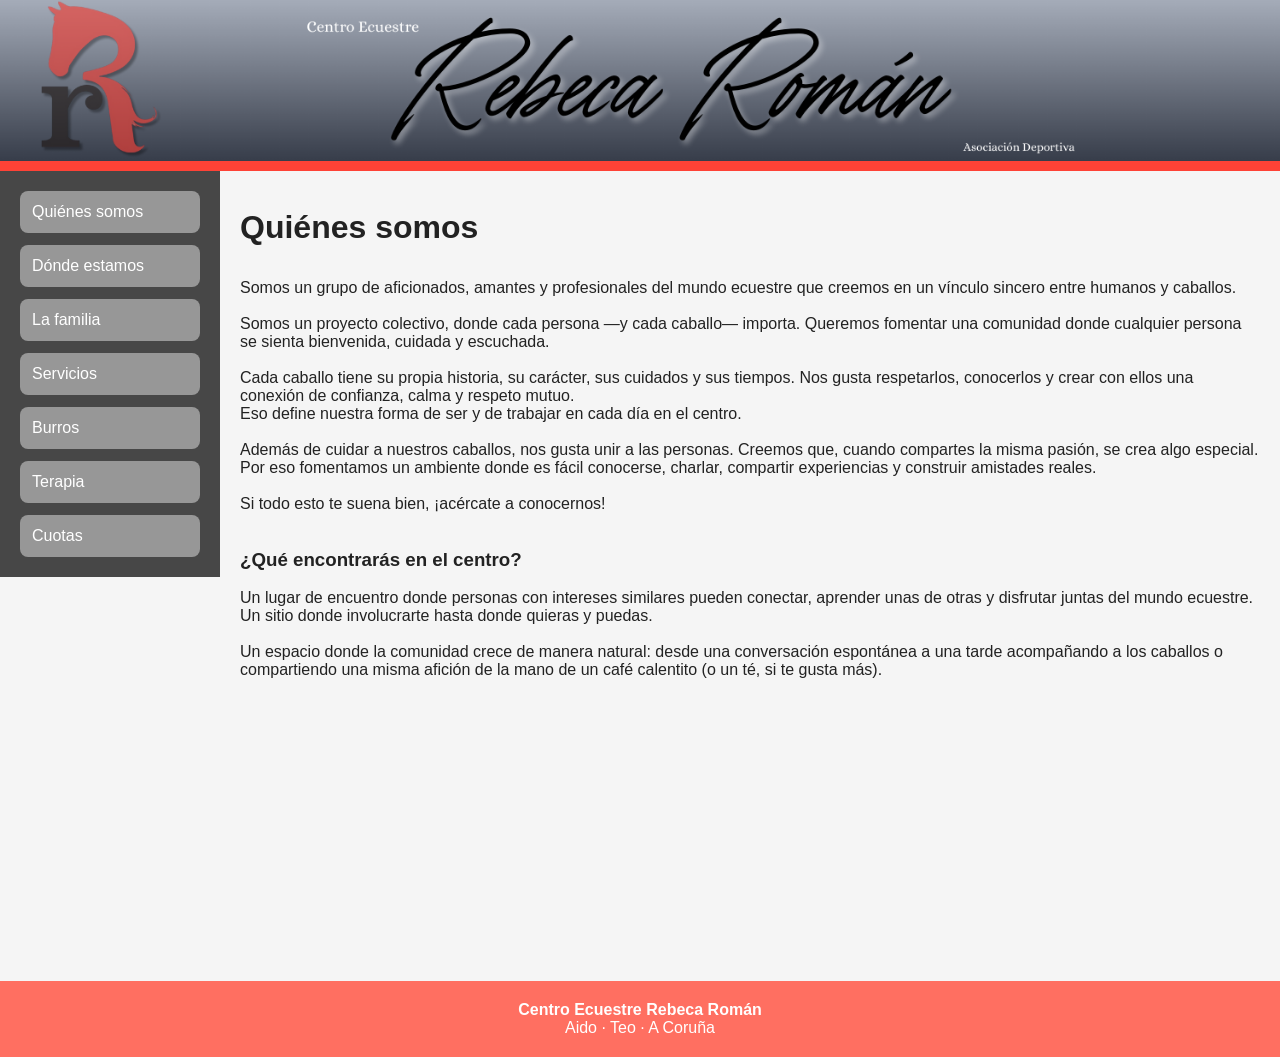
==== commit 8495c48a: "Fuera espaciados míos de la versión anterior que eran mierda pura" ====
--- a/index.html
+++ b/index.html
@@ -21,7 +21,6 @@
     <main>
       <br>
       <h1>Quiénes somos</h1><br>
-      <br>
 
       <p>Somos un grupo de aficionados, amantes y profesionales del mundo ecuestre que creemos en un vínculo
         sincero entre humanos y caballos.<br><br> Somos un proyecto colectivo, donde cada persona —y cada
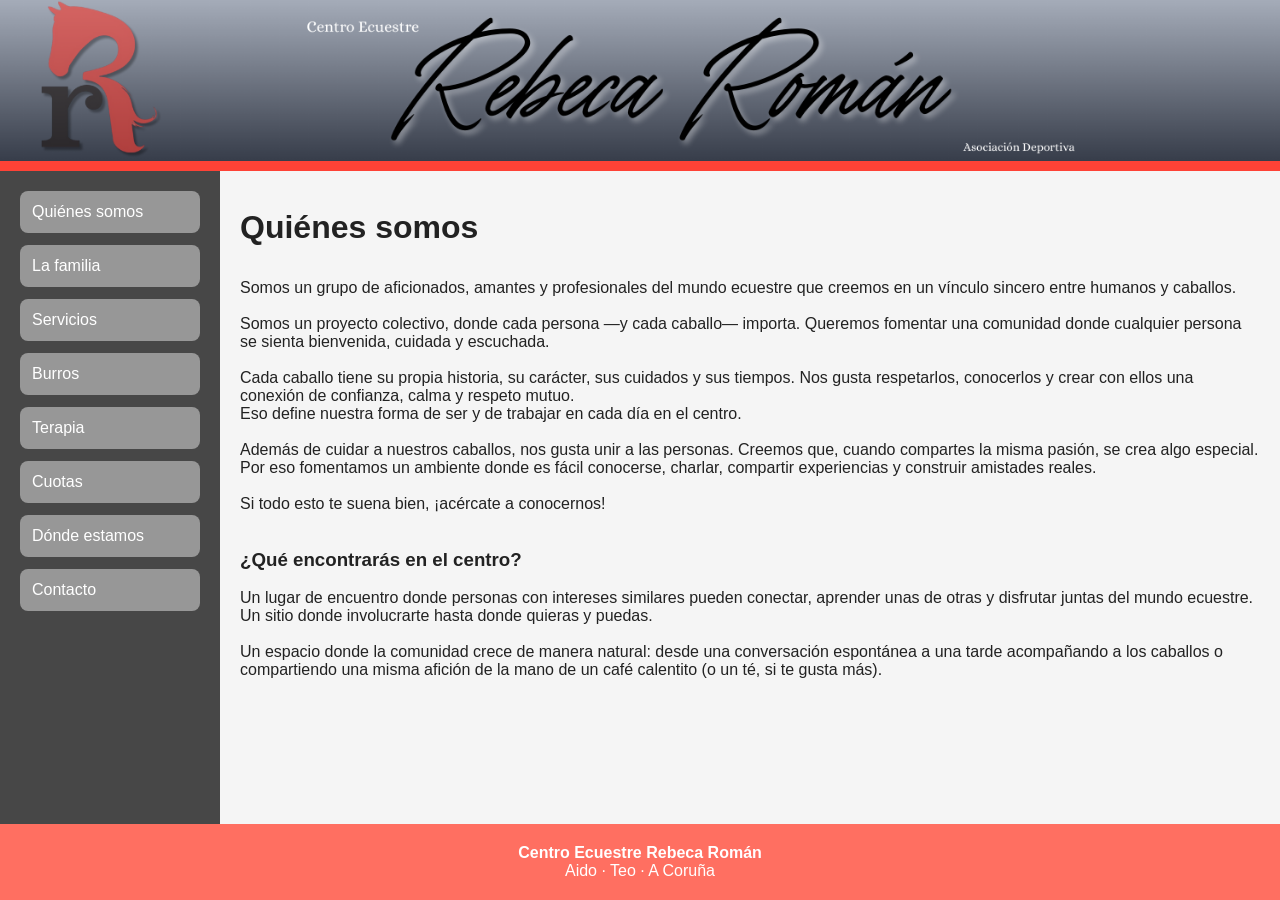
==== commit f3929832: "Añadida pestaña Contacto y cambiado el orden de estas. Modificada barra lateral (nav) para ocupar to" ====
--- a/index.html
+++ b/index.html
@@ -13,10 +13,10 @@
 </head>
 
 <body>
+  <div class="page-grid">
 
-  <div id="site-header"></div>
+    <div id="site-header"></div>
 
-  <div class="layout">
     <div id="site-nav"></div>
     <main>
       <br>
@@ -52,10 +52,10 @@
 
       </p>
     </main>
+
+
+    <div id="site-footer"></div>
   </div>
-
-  <div id="site-footer"></div>
-
   <script src="js/includes.js"></script>
   <script src="js/main.js"></script>
 </body>
--- a/css/styles.css
+++ b/css/styles.css
@@ -1,13 +1,28 @@
+/* RESET */
 * {
   margin: 0;
   padding: 0;
   box-sizing: border-box;
 }
 
+/* BASE */
 body {
   font-family: "Poppins", sans-serif;
   background: #f5f5f5;
   color: #222;
+}
+
+/* CONTENEDOR PRINCIPAL */
+.page-grid {
+  display: grid;
+  grid-template-columns: 220px 1fr;
+  grid-template-rows: auto 1fr auto;
+  min-height: 100vh;
+}
+
+/* HEADER */
+#site-header {
+  grid-column: 1 / -1;
 }
 
 .header-img {
@@ -17,14 +32,14 @@
   background-size: contain;
 }
 
-.layout {
-  display: flex;
-  min-height: calc(100vh - 90px);
+/* NAV */
+#site-nav {
+  grid-row: 2 / 4;
 }
 
-/* NAV */
 .sidebar {
-  width: 220px;
+  width: 100%;
+  height: 100%;
   background: #474747;
   padding: 20px;
   display: flex;
@@ -48,14 +63,19 @@
 
 /* MAIN */
 main {
+  grid-column: 2;
   padding: 20px;
-  flex: 1;
 }
 
-h1 { margin-bottom: 15px; }
-h2 { margin: 25px 0 10px; }
+h1 {
+  margin-bottom: 15px;
+}
 
-/* GRID */
+h2 {
+  margin: 25px 0 10px;
+}
+
+/* GRID CONTENIDO */
 .contenedor-grid {
   display: grid;
   grid-template-columns: repeat(auto-fit, minmax(280px, 1fr));
@@ -70,26 +90,26 @@
 
 /* ACCORDION */
 .accordion-title {
-    cursor: pointer;
-    padding: 10px 0;
-    border-bottom: 1px solid #ddd;
-}
-
-.accordion-title:hover {
-    color: #ff6f61; /* o el color que uses */
+  cursor: pointer;
+  border-bottom: 1px solid #ddd;
+  padding: 10px 0;
 }
 
 .accordion-content {
-    max-height: 0;
-    overflow: hidden;
-    transition: max-height 0.3s ease-out;
+  max-height: 0;
+  overflow: hidden;
+  transition: max-height 0.3s ease;
 }
 
 .accordion-content.open {
-    max-height: 2000px; /* suficientemente grande */
+  max-height: 2000px;
 }
 
 /* FOOTER */
+#site-footer {
+  grid-column: 1 / -1;
+}
+
 .pie {
   background: #ff6f61;
   color: white;
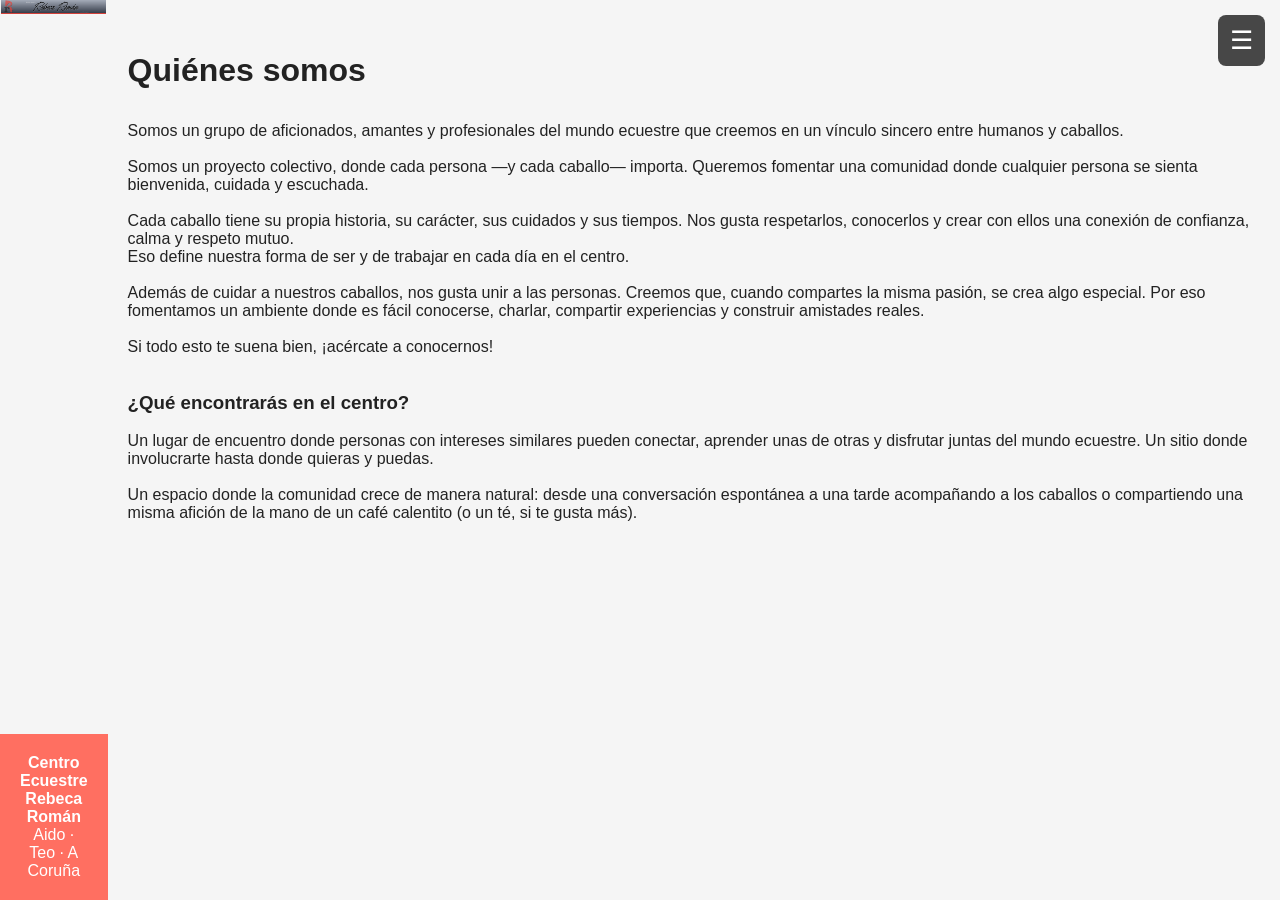
==== commit 8c8a6c02: "cambio css burguer 4 y cambios js 2" ====
--- a/index.html
+++ b/index.html
@@ -16,8 +16,10 @@
   <div class="page-grid">
 
     <div id="site-header"></div>
+    <div id="site-nav"></div>
 
-    <div id="site-nav"></div>
+    <button class="menu-toggle" id="menu-toggle">☰</button>
+    <div class="overlay" id="overlay"></div>
     <main>
       <br>
       <h1>Quiénes somos</h1><br>
--- a/css/styles.css
+++ b/css/styles.css
@@ -15,7 +15,7 @@
 /* CONTENEDOR PRINCIPAL */
 .page-grid {
   display: grid;
-  grid-template-columns: 220px 1fr;
+  grid-template-columns: 1fr;
   grid-template-rows: auto 1fr auto;
   min-height: 100vh;
 }
@@ -32,21 +32,61 @@
   background-size: contain;
 }
 
-/* NAV */
-#site-nav {
-  grid-row: 2 / 4;
+/* Hamburguesa */
+.menu-toggle {
+  display: block;
+  position: fixed;
+  top: 15px;
+  right: 15px;
+  z-index: 1001;
+  font-size: 26px;
+  background: #474747;
+  color: white;
+  border: none;
+  padding: 10px 12px;
+  border-radius: 8px;
+  cursor: pointer;
 }
 
+/* Overlay */
+.overlay {
+  position: fixed;
+  top: 0;
+  left: 0;
+  width: 100%;
+  height: 100%;
+  background: rgba(0,0,0,0.4);
+  opacity: 0;
+  pointer-events: none;
+  transition: 0.3s;
+  z-index: 999;
+}
+
+.overlay.active {
+  opacity: 1;
+  pointer-events: all;
+}
+
+/* NAV */
+
 .sidebar {
-  width: 100%;
+  position: fixed;
+  top: 0;
+  left: -240px; /* oculto */
+  width: 220px;
   height: 100%;
   background: #474747;
   padding: 20px;
   display: flex;
   flex-direction: column;
   gap: 12px;
+  z-index: 1000;
+  transition: left 0.3s ease;
 }
 
+.sidebar.active {
+  left: 0;
+}
 .sidebar a {
   background: #979797;
   color: white;
@@ -88,6 +128,12 @@
   border-radius: 6px;
 }
 
+.map {
+  width: 100%;
+  height: 400px;
+  border-radius: 8px;
+}
+
 /* ACCORDION */
 .accordion-title {
   cursor: pointer;
--- a/css/responsive.css
+++ b/css/responsive.css
@@ -1,25 +1,52 @@
 /* TABLET */
 @media (max-width: 1024px) {
-  .sidebar {
-    width: 180px;
+  .page-grid {
+    grid-template-columns: 180px 1fr;
   }
 }
 
 /* MOBILE */
 @media (max-width: 768px) {
-  .layout {
-    flex-direction: column;
+
+  .page-grid {
+    grid-template-columns: 1fr;
+  }
+
+  main {
+    grid-column: 1;
+    padding: 15px;
+  }
+
+  /* BOTÓN HAMBURGUESA */
+  .menu-toggle {
+    display: block;
+    position: fixed;
+    top: 15px;
+    left: 15px;
+    z-index: 1001;
+    font-size: 26px;
+    background: #474747;
+    color: white;
+    border: none;
+    padding: 10px 12px;
+    border-radius: 8px;
+    cursor: pointer;
   }
 
   .sidebar {
-    width: 100%;
-    flex-direction: row;
-    flex-wrap: wrap;
-    justify-content: center;
+    position: fixed;
+    top: 0;
+    left: -240px;
+    width: 220px;
+    height: 100%;
+    z-index: 1000;
+
+    flex-direction: column;
+
+    transition: left 0.3s ease;
   }
 
-  .nav-link {
-    flex: 1 1 45%;
-    text-align: center;
+  .sidebar.active {
+    left: 0;
   }
 }
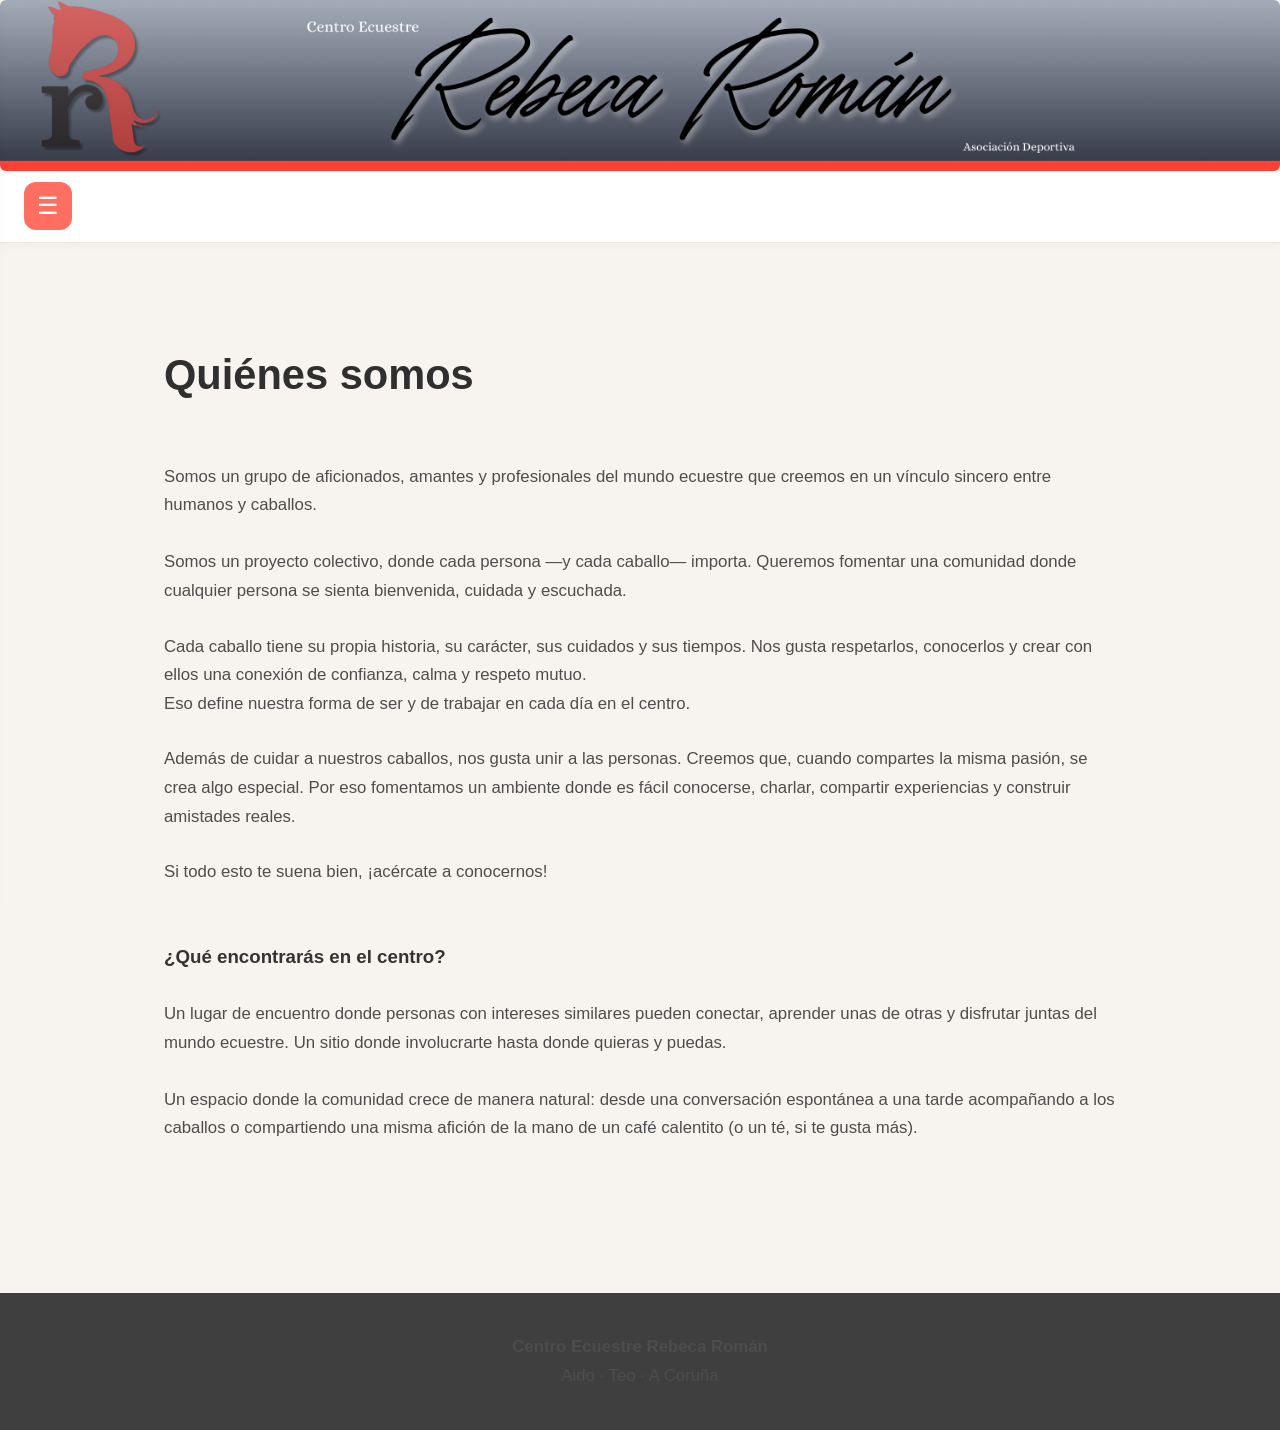
==== commit fe8e52ea: "cambio diseño distribución y colores" ====
--- a/index.html
+++ b/index.html
@@ -18,8 +18,6 @@
     <div id="site-header"></div>
     <div id="site-nav"></div>
 
-    <button class="menu-toggle" id="menu-toggle">☰</button>
-    <div class="overlay" id="overlay"></div>
     <main>
       <br>
       <h1>Quiénes somos</h1><br>
--- a/css/styles.css
+++ b/css/styles.css
@@ -8,8 +8,9 @@
 /* BASE */
 body {
   font-family: "Poppins", sans-serif;
-  background: #f5f5f5;
-  color: #222;
+  background: #f7f4ef;
+  color: #333;
+  line-height: 1.7;
 }
 
 /* CONTENEDOR PRINCIPAL */
@@ -27,25 +28,64 @@
 
 .header-img {
   width: 100%;
-  aspect-ratio: 15 / 2;
-  background: url("../resources/design/Header.png") no-repeat center top;
-  background-size: contain;
+}
+
+.header-img img {
+  width: 100%;
+  height: auto;
+  display: block;
+}
+
+/* BARRA SUPERIOR */
+
+.topbar {
+  height: 72px;
+
+  background: #ffffff;
+
+  display: flex;
+  align-items: center;
+  justify-content: space-between;
+
+  padding: 0 24px;
+
+  border-bottom: 1px solid #ece7df;
+
+  box-shadow: 0 2px 12px rgba(0,0,0,0.04);
+
+  position: sticky;
+  top: 0;
+
+  z-index: 100;
+}
+
+
+.site-title {
+  font-size: 1.1rem;
+  font-weight: 600;
+  color: #444;
 }
 
 /* Hamburguesa */
 .menu-toggle {
-  display: block;
-  position: fixed;
-  top: 15px;
-  right: 15px;
-  z-index: 1001;
-  font-size: 26px;
-  background: #474747;
+  background: #ff6f61;
+  border: none;
+
+  width: 48px;
+  height: 48px;
+
+  border-radius: 12px;
+
+  font-size: 1.5rem;
   color: white;
-  border: none;
-  padding: 10px 12px;
-  border-radius: 8px;
+
   cursor: pointer;
+
+  transition: 0.2s;
+}
+
+.menu-toggle:hover {
+  background: #e85d50;
 }
 
 /* Overlay */
@@ -71,48 +111,78 @@
 
 .sidebar {
   position: fixed;
+
   top: 0;
-  left: -240px; /* oculto */
-  width: 220px;
-  height: 100%;
-  background: #474747;
-  padding: 20px;
+  left: -260px;
+
+  width: 240px;
+  height: 100vh;
+
+  background: #3f3f3f;
+
+  padding: 90px 20px 20px;
+
   display: flex;
   flex-direction: column;
-  gap: 12px;
+  gap: 14px;
+
   z-index: 1000;
+
   transition: left 0.3s ease;
+
+  box-shadow: 4px 0 20px rgba(0,0,0,0.2);
 }
 
 .sidebar.active {
   left: 0;
 }
+
 .sidebar a {
-  background: #979797;
-  color: white;
+  background: rgba(255,255,255,0.08);
+
+  color: #f5f5f5;
+
   text-decoration: none;
-  padding: 12px;
-  border-radius: 8px;
-  transition: 0.2s;
+
+  padding: 14px 16px;
+
+  border-radius: 12px;
+
+  transition: 0.25s;
+
+  font-weight: 500;
+
+  backdrop-filter: blur(4px);
 }
 
 .sidebar a:hover,
 .sidebar a.active {
   background: #ff6f61;
+  transform: translateX(4px);
 }
 
 /* MAIN */
 main {
-  grid-column: 2;
-  padding: 20px;
+  max-width: 1000px;
+  margin: auto;
+  padding: 70px 24px;
 }
 
 h1 {
-  margin-bottom: 15px;
+  font-size: 2.6rem;
+  color: #2f2f2f;
+  margin-bottom: 25px;
 }
 
 h2 {
-  margin: 25px 0 10px;
+  font-size: 1.5rem;
+  color: #ff6f61;
+  margin-bottom: 18px;
+}
+
+p {
+  font-size: 1.05rem;
+  color: #4d4d4d;
 }
 
 /* GRID CONTENIDO */
@@ -157,8 +227,13 @@
 }
 
 .pie {
-  background: #ff6f61;
-  color: white;
-  padding: 20px;
+  background: #3f3f3f;
+
+  color: #f5f5f5;
+
+  padding: 40px 20px;
+
   text-align: center;
-}
+
+  margin-top: 80px;
+}
--- a/css/responsive.css
+++ b/css/responsive.css
@@ -8,45 +8,20 @@
 /* MOBILE */
 @media (max-width: 768px) {
 
-  .page-grid {
-    grid-template-columns: 1fr;
+  .topbar {
+    padding: 0 16px;
   }
 
   main {
-    grid-column: 1;
-    padding: 15px;
+    padding: 40px 18px;
   }
 
-  /* BOTÓN HAMBURGUESA */
-  .menu-toggle {
-    display: block;
-    position: fixed;
-    top: 15px;
-    left: 15px;
-    z-index: 1001;
-    font-size: 26px;
-    background: #474747;
-    color: white;
-    border: none;
-    padding: 10px 12px;
-    border-radius: 8px;
-    cursor: pointer;
+  h1 {
+    font-size: 2rem;
   }
 
   .sidebar {
-    position: fixed;
-    top: 0;
-    left: -240px;
     width: 220px;
-    height: 100%;
-    z-index: 1000;
-
-    flex-direction: column;
-
-    transition: left 0.3s ease;
   }
 
-  .sidebar.active {
-    left: 0;
-  }
 }
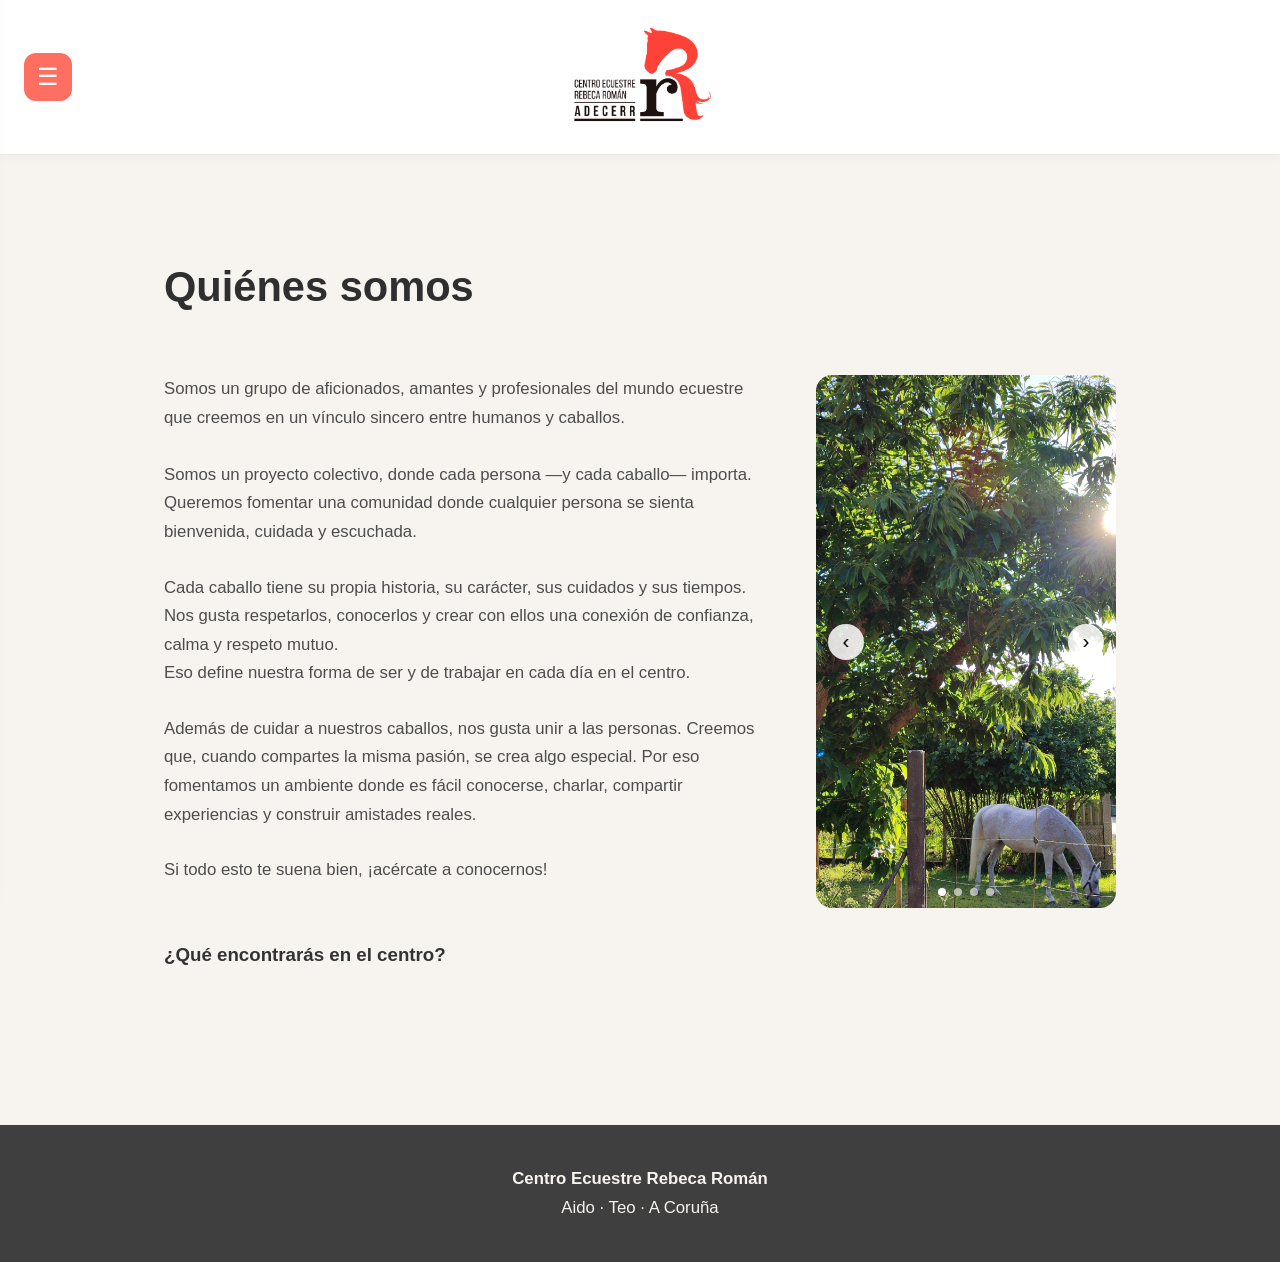
==== commit d0794f7e: "ultimos cambios creo" ====
--- a/index.html
+++ b/index.html
@@ -22,6 +22,8 @@
       <br>
       <h1>Quiénes somos</h1><br>
 
+      <div class="servicios-layout">
+        <div class="servicios-texto">
       <p>Somos un grupo de aficionados, amantes y profesionales del mundo ecuestre que creemos en un vínculo
         sincero entre humanos y caballos.<br><br> Somos un proyecto colectivo, donde cada persona —y cada
         caballo— importa. Queremos fomentar una comunidad donde cualquier persona se sienta bienvenida,
@@ -51,6 +53,20 @@
         afición de la mano de un café calentito (o un té, si te gusta más).
 
       </p>
+        </div>
+
+        <div class="carousel">
+          <div class="carousel-track">
+            <img src="resources/fotos/instalaciones/verde.jpg" alt="Zona verde">
+            <img src="resources/fotos/instalaciones/prado.jpg" alt="Prado">
+            <img src="resources/fotos/instalaciones/cafe.jpg" alt="Café con burros">
+            <img src="resources/fotos/instalaciones/pista.jpg" alt="Pista">
+          </div>
+          <button class="carousel-btn carousel-prev" aria-label="Anterior">‹</button>
+          <button class="carousel-btn carousel-next" aria-label="Siguiente">›</button>
+          <div class="carousel-dots"></div>
+        </div>
+      </div>
     </main>
 
 
--- a/css/styles.css
+++ b/css/styles.css
@@ -26,28 +26,16 @@
   grid-column: 1 / -1;
 }
 
-.header-img {
-  width: 100%;
-}
-
-.header-img img {
-  width: 100%;
-  height: auto;
-  display: block;
-}
-
 /* BARRA SUPERIOR */
 
 .topbar {
-  height: 72px;
-
   background: #ffffff;
 
   display: flex;
   align-items: center;
-  justify-content: space-between;
-
-  padding: 0 24px;
+  justify-content: center;
+
+  padding: 2px 24px;
 
   border-bottom: 1px solid #ece7df;
 
@@ -59,11 +47,15 @@
   z-index: 100;
 }
 
-
-.site-title {
-  font-size: 1.1rem;
-  font-weight: 600;
-  color: #444;
+.header-logo {
+  display: block;
+  line-height: 0;
+}
+
+.header-logo img {
+  height: 150px;
+  width: auto;
+  display: block;
 }
 
 /* Hamburguesa */
@@ -82,6 +74,11 @@
   cursor: pointer;
 
   transition: 0.2s;
+
+  position: absolute;
+  left: 24px;
+  top: 50%;
+  transform: translateY(-50%);
 }
 
 .menu-toggle:hover {
@@ -185,6 +182,149 @@
   color: #4d4d4d;
 }
 
+/* ACTIVIDADES BURROS */
+.burro-actividad {
+  margin-top: 44px;
+  display: flow-root;
+}
+
+.burro-actividad h2 {
+  margin-bottom: 10px;
+}
+
+.burro-actividad p + p {
+  margin-top: 16px;
+}
+
+.foto-suelta {
+  width: 220px;
+  border-radius: 12px;
+  box-shadow: 0 2px 12px rgba(0, 0, 0, 0.12);
+  margin-bottom: 16px;
+}
+
+.foto-suelta-right {
+  float: right;
+  margin-left: 24px;
+}
+
+.foto-suelta-left {
+  float: left;
+  margin-right: 24px;
+}
+
+.foto-suelta-grande {
+  width: 420px;
+}
+
+/* SERVICIOS */
+.servicios-layout {
+  display: grid;
+  grid-template-columns: 1fr 300px;
+  gap: 32px;
+  align-items: start;
+}
+
+.servicios-texto {
+  max-height: 600px;
+  overflow-y: auto;
+  padding-right: 12px;
+}
+
+.carousel {
+  position: relative;
+  border-radius: 16px;
+  overflow: hidden;
+  aspect-ratio: 9 / 16;
+  max-width: 500px;
+  margin: 0 auto;
+  background: #000;
+}
+
+.carousel-track {
+  display: flex;
+  height: 100%;
+  transition: transform 0.4s ease;
+}
+
+.carousel-track img {
+  width: 100%;
+  height: 100%;
+  object-fit: cover;
+  flex-shrink: 0;
+  border-radius: 0;
+  margin: 0;
+}
+
+.carousel-btn {
+  position: absolute;
+  top: 50%;
+  transform: translateY(-50%);
+  background: rgba(255, 255, 255, 0.85);
+  border: none;
+  width: 36px;
+  height: 36px;
+  border-radius: 50%;
+  cursor: pointer;
+  font-size: 1.3rem;
+  line-height: 1;
+}
+
+.carousel-prev {
+  left: 12px;
+}
+
+.carousel-next {
+  right: 12px;
+}
+
+.carousel-dots {
+  position: absolute;
+  bottom: 12px;
+  left: 0;
+  right: 0;
+  display: flex;
+  justify-content: center;
+  gap: 8px;
+}
+
+.carousel-dot {
+  width: 8px;
+  height: 8px;
+  border-radius: 50%;
+  background: rgba(255, 255, 255, 0.6);
+  cursor: pointer;
+}
+
+.carousel-dot.active {
+  background: #ffffff;
+}
+
+/* TERAPIA */
+.contacto-card {
+  max-width: 420px;
+  margin: 0 auto;
+  display: block;
+  background: #ffffff;
+  border-radius: 16px;
+  padding: 20px 24px;
+  text-align: center;
+  text-decoration: none;
+  box-shadow: 0 2px 12px rgba(0, 0, 0, 0.08);
+  transition: 0.2s;
+}
+
+.contacto-card:hover {
+  transform: translateY(-2px);
+  box-shadow: 0 4px 16px rgba(0, 0, 0, 0.12);
+}
+
+.contacto-card p {
+  margin: 0;
+  font-weight: 600;
+  color: #ff6f61;
+}
+
 /* GRID CONTENIDO */
 .contenedor-grid {
   display: grid;
@@ -192,10 +332,80 @@
   gap: 20px;
 }
 
+.familia-grid {
+  grid-template-columns: repeat(auto-fit, minmax(360px, 1fr));
+}
+
 img {
   max-width: 100%;
   height: auto;
   border-radius: 6px;
+}
+
+/* FLIP CARDS (familia) */
+.flip-card {
+  aspect-ratio: 1 / 1;
+  cursor: pointer;
+  perspective: 1200px;
+}
+
+.flip-card-inner {
+  position: relative;
+  width: 100%;
+  height: 100%;
+  transition: transform 0.6s;
+  transform-style: preserve-3d;
+}
+
+.flip-card.flipped .flip-card-inner {
+  transform: rotateY(180deg);
+}
+
+.flip-card-front,
+.flip-card-back {
+  position: absolute;
+  inset: 0;
+  border-radius: 12px;
+  overflow: hidden;
+  backface-visibility: hidden;
+  box-shadow: 0 2px 12px rgba(0, 0, 0, 0.08);
+  background: #ffffff;
+}
+
+.flip-card-front img {
+  width: 100%;
+  height: 100%;
+  object-fit: cover;
+  border-radius: 0;
+  margin: 0;
+  display: block;
+}
+
+.flip-card-front h3 {
+  position: absolute;
+  bottom: 0;
+  left: 0;
+  right: 0;
+  margin: 0;
+  padding: 10px 14px;
+  color: #ffffff;
+  background: linear-gradient(to top, rgba(0, 0, 0, 0.65), rgba(0, 0, 0, 0));
+}
+
+.flip-card-back {
+  transform: rotateY(180deg);
+  padding: 20px;
+  overflow-y: auto;
+  text-align: left;
+}
+
+.flip-card-back h3 {
+  color: #ff6f61;
+  margin-bottom: 10px;
+}
+
+.flip-card-back p {
+  font-size: 0.92rem;
 }
 
 .map {
@@ -209,6 +419,24 @@
   cursor: pointer;
   border-bottom: 1px solid #ddd;
   padding: 10px 0;
+  display: flex;
+  align-items: center;
+  gap: 10px;
+}
+
+.accordion-title::before {
+  content: "";
+  width: 0;
+  height: 0;
+  flex-shrink: 0;
+  border-top: 6px solid transparent;
+  border-bottom: 6px solid transparent;
+  border-left: 8px solid #ff6f61;
+  transition: transform 0.2s ease;
+}
+
+.accordion-title.open::before {
+  transform: rotate(90deg);
 }
 
 .accordion-content {
@@ -221,6 +449,146 @@
   max-height: 2000px;
 }
 
+/* CONTACTO */
+.contact-cards {
+  display: flex;
+  flex-direction: column;
+  gap: 24px;
+  max-width: 420px;
+  margin: 0 auto;
+}
+
+.contact-card {
+  background: #ffffff;
+  border-radius: 16px;
+  padding: 28px 24px;
+  text-align: center;
+  box-shadow: 0 2px 12px rgba(0, 0, 0, 0.08);
+}
+
+.contact-card h2 {
+  margin-bottom: 6px;
+  color: #000000;
+}
+
+.contact-card p {
+  margin-bottom: 4px;
+}
+
+.contact-buttons {
+  display: flex;
+  justify-content: center;
+  gap: 12px;
+  margin-top: 18px;
+}
+
+.btn-contact {
+  flex: 1;
+  display: flex;
+  flex-direction: column;
+  align-items: center;
+  gap: 4px;
+  padding: 12px 10px;
+  border-radius: 10px;
+  text-decoration: none;
+  font-weight: 600;
+  color: #ffffff;
+  transition: 0.2s;
+}
+
+.btn-icon {
+  font-size: 1.3rem;
+  line-height: 1;
+}
+
+.btn-label {
+  line-height: 1;
+}
+
+.btn-call {
+  background: #f7f4ef;
+  color: #000000;
+}
+
+.btn-call:hover {
+  background: #ece7df;
+}
+
+.btn-whatsapp {
+  background: #25d366;
+}
+
+.btn-whatsapp:hover {
+  background: #1ebe5b;
+}
+
+.contact-card-small {
+  padding: 20px 24px;
+}
+
+.btn-instagram {
+  background: #e1306c;
+}
+
+.btn-instagram:hover {
+  background: #c4285b;
+}
+
+.btn-facebook {
+  background: #1877f2;
+}
+
+.btn-facebook:hover {
+  background: #1461c9;
+}
+
+/* AUTOBUSES */
+.bus-cards {
+  display: flex;
+  gap: 24px;
+  flex-wrap: wrap;
+}
+
+.bus-card {
+  flex: 1;
+  min-width: 220px;
+  background: #ffffff;
+  border-radius: 16px;
+  padding: 24px;
+  display: flex;
+  flex-direction: column;
+  align-items: center;
+  gap: 14px;
+  text-align: center;
+  text-decoration: none;
+  color: inherit;
+  box-shadow: 0 2px 12px rgba(0, 0, 0, 0.08);
+  transition: 0.2s;
+}
+
+.bus-card:hover {
+  transform: translateY(-2px);
+  box-shadow: 0 4px 16px rgba(0, 0, 0, 0.12);
+}
+
+.bus-card-img {
+  height: 40px;
+  width: auto;
+}
+
+.bus-card-dot {
+  width: 14px;
+  height: 14px;
+  border-radius: 50%;
+  background: #000000;
+}
+
+.bus-cards-hint {
+  text-align: center;
+  margin-top: 16px;
+  font-style: italic;
+}
+
 /* FOOTER */
 #site-footer {
   grid-column: 1 / -1;
@@ -229,7 +597,7 @@
 .pie {
   background: #3f3f3f;
 
-  color: #f5f5f5;
+  color: #f7f4ef;
 
   padding: 40px 20px;
 
@@ -237,3 +605,7 @@
 
   margin-top: 80px;
 }
+
+.pie p {
+  color: #f7f4ef;
+}
--- a/css/responsive.css
+++ b/css/responsive.css
@@ -24,4 +24,13 @@
     width: 220px;
   }
 
+  .servicios-layout {
+    grid-template-columns: 1fr;
+  }
+
+  .servicios-texto {
+    max-height: none;
+    overflow-y: visible;
+  }
+
 }
